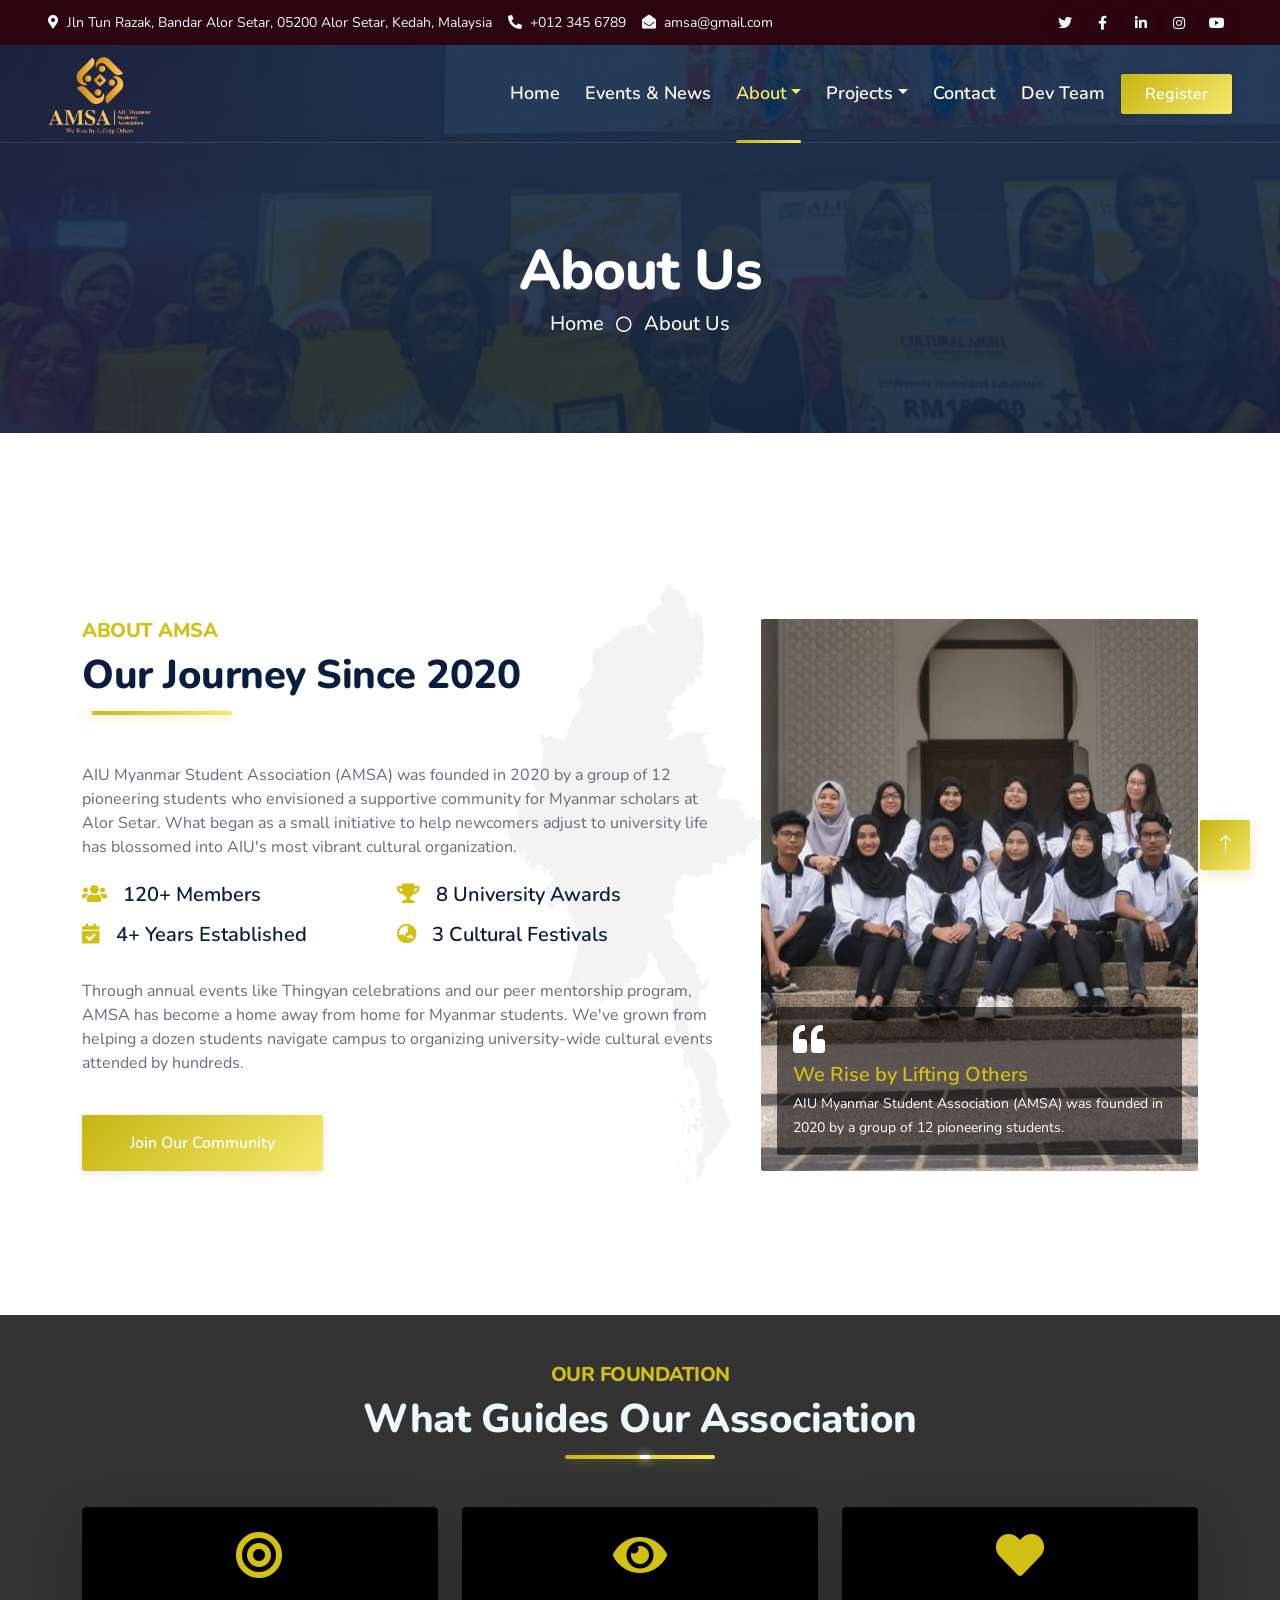
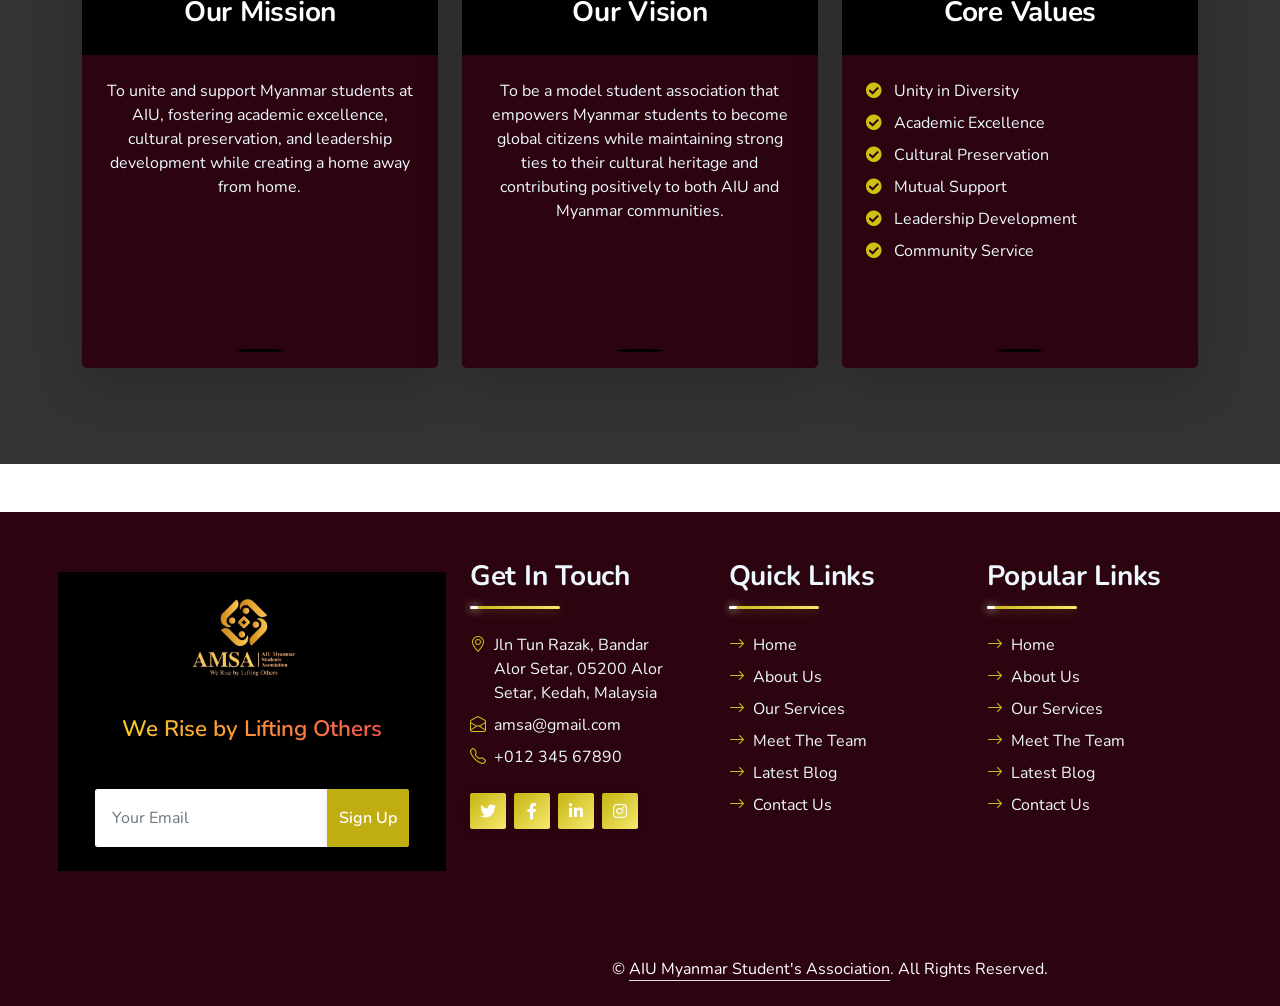
==== about.html @ 689fe89b "first init" ====
<!DOCTYPE html>
<html lang="en">

<head>
    <meta charset="utf-8">
    <title>AMSA - About Us</title>
    <meta content="width=device-width, initial-scale=1.0" name="viewport">
    <meta content="Free HTML Templates" name="keywords">
    <meta content="Free HTML Templates" name="description">

    <!-- Favicon -->
    <link href="img/logo.png" rel="icon">

    <!-- Google Web Fonts -->
    <link rel="preconnect" href="https://fonts.googleapis.com">
    <link rel="preconnect" href="https://fonts.gstatic.com" crossorigin>
    <link
        href="https://fonts.googleapis.com/css2?family=Nunito:wght@400;600;700;800&family=Rubik:wght@400;500;600;700&display=swap"
        rel="stylesheet">

    <!-- Icon Font Stylesheet -->
    <link href="https://cdnjs.cloudflare.com/ajax/libs/font-awesome/5.10.0/css/all.min.css" rel="stylesheet">
    <link href="https://cdn.jsdelivr.net/npm/bootstrap-icons@1.4.1/font/bootstrap-icons.css" rel="stylesheet">

    <!-- Libraries Stylesheet -->
    <link href="lib/owlcarousel/assets/owl.carousel.min.css" rel="stylesheet">
    <link href="lib/animate/animate.min.css" rel="stylesheet">

    <!-- Customized Bootstrap Stylesheet -->
    <link href="css/bootstrap.min.css" rel="stylesheet">

    <!-- Template Stylesheet -->
    <link href="css/style.css" rel="stylesheet">
</head>

<body>
    <!-- Spinner Start -->
    <div id="spinner"
        class="show bg-white position-fixed translate-middle w-100 vh-100 top-50 start-50 d-flex align-items-center justify-content-center">
        <div class="spinner"></div>
    </div>
    <!-- Spinner End -->


    <!-- Topbar Start -->
    <div class="container-fluid bg-dark px-5 d-none d-lg-block">
        <div class="row gx-0">
            <div class="col-lg-8 text-center text-lg-start mb-2 mb-lg-0">
                <div class="d-inline-flex align-items-center" style="height: 45px;">
                    <small class="me-3 text-light"><i class="fa fa-map-marker-alt me-2"></i>Jln Tun Razak, Bandar Alor Setar, 05200 Alor Setar, Kedah, Malaysia</small>
                    <small class="me-3 text-light"><i class="fa fa-phone-alt me-2"></i>+012 345 6789</small>
                    <small class="text-light"><i class="fa fa-envelope-open me-2"></i>amsa@gmail.com</small>
                </div>
            </div>
            <div class="col-lg-4 text-center text-lg-end">
                <div class="d-inline-flex align-items-center" style="height: 45px;">
                    <a class="btn btn-sm btn-outline-light btn-sm-square rounded-circle me-2" href=""><i
                            class="fab fa-twitter fw-normal"></i></a>
                    <a class="btn btn-sm btn-outline-light btn-sm-square rounded-circle me-2" href=""><i
                            class="fab fa-facebook-f fw-normal"></i></a>
                    <a class="btn btn-sm btn-outline-light btn-sm-square rounded-circle me-2" href=""><i
                            class="fab fa-linkedin-in fw-normal"></i></a>
                    <a class="btn btn-sm btn-outline-light btn-sm-square rounded-circle me-2" href=""><i
                            class="fab fa-instagram fw-normal"></i></a>
                    <a class="btn btn-sm btn-outline-light btn-sm-square rounded-circle" href=""><i
                            class="fab fa-youtube fw-normal"></i></a>
                </div>
            </div>
        </div>
    </div>
    <!-- Topbar End -->


    <!-- Navbar Start -->
    <div class="container-fluid position-relative p-0">
        <nav class="navbar navbar-expand-lg navbar-dark px-5 py-3 py-lg-0">
            <a href="index.html" class="navbar-brand p-0">
                <img src="img/logo.png" alt="AMSA" class="navbar-logo">
            </a>
            <button class="navbar-toggler" type="button" data-bs-toggle="collapse" data-bs-target="#navbarCollapse">
                <span class="fa fa-bars"></span>
            </button>
            <div class="collapse navbar-collapse" id="navbarCollapse">
                <div class="navbar-nav ms-auto py-0">
                    <a href="index.html" class="nav-item nav-link">Home</a>
                    <a href="events.php" class="nav-item nav-link">Events & News</a>
                    <div class="nav-item dropdown">
                        <a href="#" class="nav-link dropdown-toggle active" data-bs-toggle="dropdown">About</a>
                        <div class="dropdown-menu m-0">
                            <a href="about.html" class="dropdown-item action active">About Us</a>
                            <a href="achievements.html" class="dropdown-item">Achievements</a>
                            <a href="committee.html" class="dropdown-item">Top Management</a>
                        </div>
                    </div>
                    <div class="nav-item dropdown">
                        <a href="#" class="nav-link dropdown-toggle" data-bs-toggle="dropdown">Projects</a>
                        <div class="dropdown-menu m-0">
                            <a href="cme.html" class="dropdown-item">Community Engagements</a>
                            <a href="fundrasing.html" class="dropdown-item">Fundrasing</a>
                        </div>
                    </div>
                    <a href="contact.html" class="nav-item nav-link">Contact</a>
                    <a href="devteam.html" class="nav-item nav-link">Dev Team</a>
                </div>
                <a href="#" class="btn btn-primary py-2 px-4 ms-3">Register</a>
            </div>
        </nav>

        <div class="container-fluid bg-primary py-5 bg-header" style="margin-bottom: 90px;">
            <div class="row py-5">
                <div class="col-12 pt-lg-5 mt-lg-5 text-center">
                    <h1 class="display-4 text-white animated zoomIn">About Us</h1>
                    <a href="index.html" class="h5 text-white">Home</a>
                    <i class="far fa-circle text-white px-2"></i>
                    <a href="about.html" class="h5 text-white">About Us</a>
                </div>
            </div>
        </div>
    </div>
    <!-- Navbar End -->


    <!-- About Start -->
    <div class="container-fluid py-5 wow fadeInUp about-section" data-wow-delay="0.1s">
        <div class="container py-5">
            <div class="row g-5">
                <div class="col-lg-7 position-relative">
                    <div class="section-title position-relative pb-3 mb-5">
                        <h5 class="fw-bold text-primary text-uppercase">About AMSA</h5>
                        <h1 class="mb-0">Our Journey Since 2020</h1>
                    </div>
                    <p class="mb-4">
                        AIU Myanmar Student Association (AMSA) was founded in 2020 by a group of 12 pioneering students
                        who envisioned a supportive community for Myanmar scholars at Alor Setar. What began as a small
                        initiative to help newcomers adjust to university life has blossomed into AIU's most vibrant
                        cultural organization.
                    </p>

                    <div class="row g-0 mb-3">
                        <div class="col-sm-6 wow zoomIn" data-wow-delay="0.2s">
                            <h5 class="mb-3"><i class="fa fa-users text-primary me-3"></i>120+ Members</h5>
                            <h5 class="mb-3"><i class="fa fa-calendar-check text-primary me-3"></i>4+ Years Established
                            </h5>
                        </div>
                        <div class="col-sm-6 wow zoomIn" data-wow-delay="0.4s">
                            <h5 class="mb-3"><i class="fa fa-trophy text-primary me-3"></i>8 University Awards</h5>
                            <h5 class="mb-3"><i class="fa fa-globe-asia text-primary me-3"></i>3 Cultural Festivals</h5>
                        </div>
                    </div>

                    <p class="mb-4">
                        Through annual events like Thingyan celebrations and our peer mentorship program, AMSA has
                        become a home away from home for Myanmar students. We've grown from helping a dozen students
                        navigate campus to organizing university-wide cultural events attended by hundreds.
                    </p>

                    <a href="contact.html" class="btn btn-primary py-3 px-5 mt-3 wow zoomIn" data-wow-delay="0.9s">Join
                        Our Community</a>
                </div>

                <div class="col-lg-5" style="min-height: 500px;">
                    <div class="position-relative h-100">
                        <img class="position-absolute w-100 h-100 rounded wow zoomIn" data-wow-delay="0.9s"
                            src="img/aboutus.jpg" style="object-fit: cover;" alt="AMSA Members">
                        <div class="position-absolute bottom-0 end-0 rounded text-white p-3 m-3 wow fadeIn"
                            style="background-color: #00000094;" data-wow-delay="1.2s">
                            <i class="fa fa-quote-left fa-2x mb-2"></i>
                            <h5 class="mb-1 text-primary">We Rise by Lifting Others</h5>
                            <small>AIU Myanmar Student Association (AMSA) was founded in 2020 by a group of 12
                                pioneering students.</small>
                        </div>
                    </div>
                </div>
            </div>
        </div>
    </div>
    <!-- About End -->


   <!-- Mission, Vision & Values Start -->
<div class="container-fluid fullwidth-video-section py-5 wow fadeInUp position-relative" data-wow-delay="0.1s" style="overflow: hidden; margin:0; padding:0;">

    <!-- Background Video -->
    <video autoplay muted loop playsinline class="position-absolute w-100 h-100" style="object-fit: cover; z-index: -2;">
        <source src="img/flag.mp4" type="video/mp4">
        Your browser does not support the video tag.
    </video>

    <!-- Dark Overlay -->
    <div class="position-absolute w-100 h-100" style="background: rgba(0, 0, 0, 0.8); z-index: -1;"></div>

    <!-- Content -->
    <div class="container py-5 position-relative">
        <div class="section-title text-center position-relative pb-3 mb-5 mx-auto" style="max-width: 600px;">
            <h5 class="fw-bold text-primary text-uppercase">Our Foundation</h5>
            <h1 class="mb-0 text-light">What Guides Our Association</h1>
        </div>
        
        <div class="row g-4">
            <!-- Mission Card -->
            <div class="col-lg-4 col-md-6 wow animate__animated animate__fadeInUp" data-wow-delay="0.3s">
                <div class="card animate-float h-100 border-0 shadow-lg rounded-3 overflow-hidden bg-dark text-center">
                    <div class="card-header bg-primary py-4">
                        <i class="fas fa-bullseye fa-3x text-primary"></i>
                        <h3 class="text-white mt-3 mb-0">Our Mission</h3>
                    </div>
                    <div class="card-body p-4">
                        <p class="text-light">To unite and support Myanmar students at AIU, fostering academic excellence, cultural preservation, and leadership development while creating a home away from home.</p>
                    </div>
                    <div class="card-footer bg-transparent border-0 py-3">
                        <div class="d-flex justify-content-center">
                            <div class="bg-primary rounded-circle" style="width: 50px; height: 3px;"></div>
                        </div>
                    </div>
                </div>
            </div>

            <!-- Vision Card -->
            <div class="col-lg-4 col-md-6 wow animate__animated animate__fadeInUp" data-wow-delay="0.6s">
                <div class="card animate-float h-100 border-0 shadow-lg rounded-3 overflow-hidden bg-dark text-center">
                    <div class="card-header bg-primary py-4">
                        <i class="fas fa-eye fa-3x text-primary"></i>
                        <h3 class="text-white mt-3 mb-0">Our Vision</h3>
                    </div>
                    <div class="card-body p-4">
                        <p class="text-light">To be a model student association that empowers Myanmar students to become global citizens while maintaining strong ties to their cultural heritage and contributing positively to both AIU and Myanmar communities.</p>
                    </div>
                    <div class="card-footer bg-transparent border-0 py-3">
                        <div class="d-flex justify-content-center">
                            <div class="bg-primary rounded-circle" style="width: 50px; height: 3px;"></div>
                        </div>
                    </div>
                </div>
            </div>

            <!-- Core Values Card -->
            <div class="col-lg-4 col-md-6 wow animate__animated animate__fadeInUp" data-wow-delay="0.9s">
                <div class="card animate-float h-100 border-0 shadow-lg rounded-3 overflow-hidden bg-dark text-center">
                    <div class="card-header bg-primary py-4">
                        <i class="fas fa-heart fa-3x text-primary"></i>
                        <h3 class="text-white mt-3 mb-0">Core Values</h3>
                    </div>
                    <div class="card-body p-4">
                        <ul class="list-unstyled text-light text-start">
                            <li class="mb-2"><i class="fas fa-check-circle text-primary me-2"></i> Unity in Diversity</li>
                            <li class="mb-2"><i class="fas fa-check-circle text-primary me-2"></i> Academic Excellence</li>
                            <li class="mb-2"><i class="fas fa-check-circle text-primary me-2"></i> Cultural Preservation</li>
                            <li class="mb-2"><i class="fas fa-check-circle text-primary me-2"></i> Mutual Support</li>
                            <li class="mb-2"><i class="fas fa-check-circle text-primary me-2"></i> Leadership Development</li>
                            <li><i class="fas fa-check-circle text-primary me-2"></i> Community Service</li>
                        </ul>
                    </div>
                    <div class="card-footer bg-transparent border-0 py-3">
                        <div class="d-flex justify-content-center">
                            <div class="bg-primary rounded-circle" style="width: 50px; height: 3px;"></div>
                        </div>
                    </div>
                </div>
            </div>

        </div>
    </div>
</div>
<!-- Mission, Vision & Values End -->



    <!-- Footer Start -->
    <div class="container-fluid bg-dark text-light mt-5 wow fadeInUp" data-wow-delay="0.1s">
        <div class="container">
            <div class="row gx-5">
                <div class="col-lg-4 col-md-6 footer-about">
                    <div
                        class="d-flex flex-column align-items-center justify-content-center text-center h-100 bg-primary p-4">
                        <a href="index.html" class="navbar-brand p-0">
                            <img src="img/logo.png" alt="AMSA" class="navbar-logo">
                        </a>
                        <p class="mt-3 mb-4">We Rise by Lifting Others</p>
                        <form action="">
                            <div class="input-group">
                                <input type="text" class="form-control border-white p-3" placeholder="Your Email">
                                <button class="btn btn-dark">Sign Up</button>
                            </div>
                        </form>
                    </div>
                </div>
                <div class="col-lg-8 col-md-6">
                    <div class="row gx-5">
                        <div class="col-lg-4 col-md-12 pt-5 mb-5">
                            <div class="section-title section-title-sm position-relative pb-3 mb-4">
                                <h3 class="text-light mb-0">Get In Touch</h3>
                            </div>
                            <div class="d-flex mb-2">
                                <i class="bi bi-geo-alt text-primary me-2"></i>
                                <p class="mb-0">Jln Tun Razak, Bandar Alor Setar, 05200 Alor Setar, Kedah, Malaysia</p>
                            </div>
                            <div class="d-flex mb-2">
                                <i class="bi bi-envelope-open text-primary me-2"></i>
                                <p class="mb-0">amsa@gmail.com</p>
                            </div>
                            <div class="d-flex mb-2">
                                <i class="bi bi-telephone text-primary me-2"></i>
                                <p class="mb-0">+012 345 67890</p>
                            </div>
                            <div class="d-flex mt-4">
                                <a class="btn btn-primary btn-square me-2" href="#"><i
                                        class="fab fa-twitter fw-normal"></i></a>
                                <a class="btn btn-primary btn-square me-2" href="#"><i
                                        class="fab fa-facebook-f fw-normal"></i></a>
                                <a class="btn btn-primary btn-square me-2" href="#"><i
                                        class="fab fa-linkedin-in fw-normal"></i></a>
                                <a class="btn btn-primary btn-square" href="#"><i
                                        class="fab fa-instagram fw-normal"></i></a>
                            </div>
                        </div>
                        <div class="col-lg-4 col-md-12 pt-0 pt-lg-5 mb-5">
                            <div class="section-title section-title-sm position-relative pb-3 mb-4">
                                <h3 class="text-light mb-0">Quick Links</h3>
                            </div>
                            <div class="link-animated d-flex flex-column justify-content-start">
                                <a class="text-light mb-2" href="#"><i
                                        class="bi bi-arrow-right text-primary me-2"></i>Home</a>
                                <a class="text-light mb-2" href="#"><i
                                        class="bi bi-arrow-right text-primary me-2"></i>About Us</a>
                                <a class="text-light mb-2" href="#"><i
                                        class="bi bi-arrow-right text-primary me-2"></i>Our Services</a>
                                <a class="text-light mb-2" href="#"><i
                                        class="bi bi-arrow-right text-primary me-2"></i>Meet The Team</a>
                                <a class="text-light mb-2" href="#"><i
                                        class="bi bi-arrow-right text-primary me-2"></i>Latest Blog</a>
                                <a class="text-light" href="#"><i
                                        class="bi bi-arrow-right text-primary me-2"></i>Contact Us</a>
                            </div>
                        </div>
                        <div class="col-lg-4 col-md-12 pt-0 pt-lg-5 mb-5">
                            <div class="section-title section-title-sm position-relative pb-3 mb-4">
                                <h3 class="text-light mb-0">Popular Links</h3>
                            </div>
                            <div class="link-animated d-flex flex-column justify-content-start">
                                <a class="text-light mb-2" href="#"><i
                                        class="bi bi-arrow-right text-primary me-2"></i>Home</a>
                                <a class="text-light mb-2" href="#"><i
                                        class="bi bi-arrow-right text-primary me-2"></i>About Us</a>
                                <a class="text-light mb-2" href="#"><i
                                        class="bi bi-arrow-right text-primary me-2"></i>Our Services</a>
                                <a class="text-light mb-2" href="#"><i
                                        class="bi bi-arrow-right text-primary me-2"></i>Meet The Team</a>
                                <a class="text-light mb-2" href="#"><i
                                        class="bi bi-arrow-right text-primary me-2"></i>Latest Blog</a>
                                <a class="text-light" href="#"><i
                                        class="bi bi-arrow-right text-primary me-2"></i>Contact Us</a>
                            </div>
                        </div>
                    </div>
                </div>
            </div>
        </div>
    </div>
    <div class="container-fluid text-white" style="background: #2c0410;">
        <div class="container text-center">
            <div class="row justify-content-end">
                <div class="col-lg-8 col-md-6">
                    <div class="d-flex align-items-center justify-content-center" style="height: 75px;">
                        <p class="mb-0">&copy; <a class="text-white border-bottom" href="#">AIU Myanmar Student's
                                Association</a>. All Rights Reserved.</a></p>

                    </div>
                </div>
            </div>
        </div>
    </div>
    <!-- Footer End -->


    <!-- Back to Top -->
    <a href="#" class="btn btn-lg btn-primary btn-lg-square rounded back-to-top"><i class="bi bi-arrow-up"></i></a>


    <!-- JavaScript Libraries -->
    <script src="https://code.jquery.com/jquery-3.4.1.min.js"></script>
    <script src="https://cdn.jsdelivr.net/npm/bootstrap@5.0.0/dist/js/bootstrap.bundle.min.js"></script>
    <script src="lib/wow/wow.min.js"></script>
    <script src="lib/easing/easing.min.js"></script>
    <script src="lib/waypoints/waypoints.min.js"></script>
    <script src="lib/counterup/counterup.min.js"></script>
    <script src="lib/owlcarousel/owl.carousel.min.js"></script>

    <!-- Template Javascript -->
    <script src="js/main.js"></script>
</body>

</html>
---- css/style.css ----
/********** Template CSS **********/
:root {
    --primary: #c6b511;
    --primary-light: #f5e96e;
    --primary-dark: #9e8f0d;
    --secondary: #34AD54;
    --secondary-light: #6ad888;
    --secondary-dark: #1e7a38;
    --light: #EEF9FF;
    --dark: #091E3E;
    --dark-transparent: rgba(62, 9, 9, 0.9);
    --transition-speed: 0.4s;
    --transition-easing: cubic-bezier(0.25, 0.46, 0.45, 0.94);
    --shadow-sm: 0 2px 8px rgba(0, 0, 0, 0.1);
    --shadow-md: 0 4px 16px rgba(0, 0, 0, 0.15);
    --shadow-lg: 0 8px 30px rgba(0, 0, 0, 0.2);
    --gradient-primary: linear-gradient(135deg, var(--primary), var(--primary-light));
    --gradient-secondary: linear-gradient(135deg, var(--secondary), var(--secondary-light));
}

/*** Base Styles ***/
body {
    font-family: 'Nunito', sans-serif;
    scroll-behavior: smooth;
    overflow-x: hidden;
}

::selection {
    background-color: var(--primary);
    color: white;
}

/*** Spinner ***/
.spinner {
    width: 60px;
    height: 60px;
    background: var(--gradient-primary);
    margin: 100px auto;
    border-radius: 8px;
    animation: sk-rotateplane 1.2s infinite ease-in-out, pulse 2s infinite ease-in-out;
    box-shadow: var(--shadow-md);
    position: relative;
    overflow: hidden;
}

.spinner::before {
    content: '';
    position: absolute;
    top: -50%;
    left: -50%;
    width: 200%;
    height: 200%;
    background: linear-gradient(
        to bottom right,
        rgba(255, 255, 255, 0.3),
        rgba(255, 255, 255, 0)
    );
    transform: rotate(45deg);
}

@keyframes sk-rotateplane {
    0% { transform: perspective(140px) rotateX(0deg) rotateY(0deg); }
    50% { transform: perspective(140px) rotateX(-180.1deg) rotateY(0deg); }
    100% { transform: perspective(140px) rotateX(-180deg) rotateY(-179.9deg); }
}

@keyframes pulse {
    0%, 100% { transform: scale(1); }
    50% { transform: scale(1.05); }
}

#spinner {
    position: fixed;
    top: 0;
    left: 0;
    width: 100%;
    height: 100%;
    background-color: rgba(9, 30, 62, 0.95);
    display: flex;
    align-items: center;
    justify-content: center;
    opacity: 0;
    visibility: hidden;
    transition: opacity var(--transition-speed) ease-out, visibility 0s linear var(--transition-speed);
    z-index: 99999;
    backdrop-filter: blur(5px);
}

#spinner.show {
    transition: opacity var(--transition-speed) ease-out, visibility 0s linear 0s;
    visibility: visible;
    opacity: 1;
}

/*** Typography ***/
h1, h2, .fw-bold {
    font-weight: 800 !important;
    letter-spacing: -0.5px;
    line-height: 1.2;
}

h3, h4, .fw-semi-bold {
    font-weight: 700 !important;
    letter-spacing: -0.25px;
}

h5, h6, .fw-medium {
    font-weight: 600 !important;
}

.display-1, .display-2, .display-3, .display-4 {
    letter-spacing: -1px;
}

.text-gradient {
    background: var(--gradient-primary);
    -webkit-background-clip: text;
    background-clip: text;
    -webkit-text-fill-color: transparent;
}

/*** Buttons ***/
.btn {
    font-family: 'Nunito', sans-serif;
    font-weight: 600;
    transition: all var(--transition-speed) var(--transition-easing);
    position: relative;
    overflow: hidden;
    border: none;
    box-shadow: var(--shadow-sm);
    transform: translateY(0);
}

.btn:hover {
    transform: translateY(-3px);
    box-shadow: var(--shadow-md);
}

.btn:active {
    transform: translateY(1px);
    box-shadow: var(--shadow-sm);
}

.btn-primary {
    background: var(--gradient-primary);
    color: #FFFFFF;
}

.btn-primary:hover {
    background: var(--gradient-primary);
    background-size: 200% auto;
    animation: gradientShift 3s ease infinite;
}

.btn-secondary {
    background: var(--gradient-secondary);
    color: #FFFFFF;
}

.btn-secondary:hover {
    background: var(--gradient-secondary);
    background-size: 200% auto;
    animation: gradientShift 3s ease infinite;
}

@keyframes gradientShift {
    0% { background-position: 0% 50%; }
    50% { background-position: 100% 50%; }
    100% { background-position: 0% 50%; }
}

.btn-square {
    width: 36px;
    height: 36px;
}

.btn-sm-square {
    width: 30px;
    height: 30px;
}

.btn-lg-square {
    width: 48px;
    height: 48px;
}

.btn-square,
.btn-sm-square,
.btn-lg-square {
    padding: 0;
    display: inline-flex;
    align-items: center;
    justify-content: center;
}

.btn-effect::after {
    content: '';
    position: absolute;
    width: 100%;
    height: 100%;
    top: 0;
    left: 0;
    background: radial-gradient(circle, rgba(255,255,255,0.3) 0%, rgba(255,255,255,0) 70%);
    transform: scale(0);
    transition: transform var(--transition-speed) var(--transition-easing);
}

.btn-effect:hover::after {
    transform: scale(2);
}

/*** Navbar ***/
.navbar {
    transition: all 0.5s ease;
}

.navbar-dark .navbar-nav .nav-link {
    font-family: 'Nunito', sans-serif;
    position: relative;
    margin-left: 25px;
    padding: 35px 0;
    color: #FFFFFF;
    font-size: 18px;
    font-weight: 600;
    outline: none;
    transition: all var(--transition-speed) var(--transition-easing);
}

.sticky-top.navbar-dark .navbar-nav .nav-link {
    padding: 20px 0;
    color: #FFFFFF;
}

.navbar-dark .navbar-nav .nav-link:hover,
.navbar-dark .navbar-nav .nav-link.active {
    color: var(--primary-light);
}

.navbar-dark .navbar-brand h1 {
    color: #FFFFFF;
    transition: all var(--transition-speed) var(--transition-easing);
}

.navbar-dark .navbar-toggler {
    color: var(--primary) !important;
    border-color: var(--primary) !important;
    transition: all var(--transition-speed) var(--transition-easing);
}

.navbar-dark .navbar-toggler:hover {
    transform: rotate(90deg);
}

/* Logo styles */
.navbar-brand {
    display: flex;
    align-items: center;
    transition: all var(--transition-speed) var(--transition-easing);
}

.navbar-brand img,
.navbar-brand .navbar-logo {
    height: 80px;
    max-height: 80px;
    width: auto;
    display: block;
    transition: all var(--transition-speed) var(--transition-easing);
}

@media (max-width: 991.98px) {
    .navbar-brand img,
    .navbar-brand .navbar-logo {
        height: 70px;
        max-height: 70px;
    }
}

/* Sticky navbar styles */
.sticky-top.navbar-dark {
    background: var(--dark-transparent) !important;
    backdrop-filter: blur(10px);
    box-shadow: 0 2px 20px rgba(0, 0, 0, 0.1);
}

.sticky-top.navbar-dark .navbar-brand img,
.sticky-top.navbar-dark .navbar-brand .navbar-logo {
    height: 70px;
    max-height: 70px;
    margin-top: 5px;
    margin-bottom: 5px;
}

@media (max-width: 991.98px) {
    .sticky-top.navbar-dark {
        position: relative;
        background: #FFFFFF !important;
    }

    .navbar-dark .navbar-nav .nav-link,
    .navbar-dark .navbar-nav .nav-link.show,
    .sticky-top.navbar-dark .navbar-nav .nav-link {
        padding: 10px 0;
        color: var(--dark);
    }

    .navbar-dark .navbar-brand h1 {
        color: var(--primary);
    }
}

@media (min-width: 992px) {
    .navbar-dark {
        position: absolute;
        width: 100%;
        top: 0;
        left: 0;
        border-bottom: 1px solid rgba(256, 256, 256, .1);
        z-index: 999;
    }
    
    .sticky-top.navbar-dark {
        position: fixed;
        background: var(--dark-transparent);
        backdrop-filter: blur(10px);
    }

    .navbar-dark .navbar-nav .nav-link::before {
        position: absolute;
        content: "";
        width: 0;
        height: 3px;
        bottom: -1px;
        left: 50%;
        background: var(--gradient-primary);
        transition: all var(--transition-speed) var(--transition-easing);
        border-radius: 3px;
    }

    .navbar-dark .navbar-nav .nav-link:hover::before,
    .navbar-dark .navbar-nav .nav-link.active::before {
        width: 100%;
        left: 0;
    }

    .navbar-dark .navbar-nav .nav-link.nav-contact::before {
        display: none;
    }

    .sticky-top.navbar-dark .navbar-brand h1 {
        color: var(--primary);
    }
}

/*** Carousel ***/
.carousel {
    overflow: hidden;
    border-radius: 8px;
    box-shadow: var(--shadow-lg);
}

.carousel-caption {
    top: 0;
    left: 0;
    right: 0;
    bottom: 0;
    background: linear-gradient(to bottom, rgba(9, 30, 62, 0.8), rgba(9, 30, 62, 0.6));
    z-index: 1;
    display: flex;
    flex-direction: column;
    justify-content: center;
    align-items: center;
    padding: 2rem;
}

.carousel-caption h5 {
    font-size: 1.25rem;
    text-shadow: 0 2px 4px rgba(0, 0, 0, 0.3);
    animation: fadeInUp 0.8s ease-out;
}

.carousel-caption h1 {
    font-size: 3.5rem;
    text-shadow: 0 3px 6px rgba(0, 0, 0, 0.3);
    animation: fadeInUp 1s ease-out;
    margin-bottom: 1.5rem;
}

.carousel-caption p {
    animation: fadeInUp 1.2s ease-out;
}

@media (max-width: 768px) {
    .carousel-caption h5 {
        font-size: 1rem;
    }

    .carousel-caption h1 {
        font-size: 2rem;
    }
}

.carousel-control-prev,
.carousel-control-next {
    width: 10%;
    opacity: 0.8;
    transition: opacity 0.3s ease;
}

.carousel-control-prev:hover,
.carousel-control-next:hover {
    opacity: 1;
}

.carousel-control-prev-icon,
.carousel-control-next-icon {
    width: 2.5rem;
    height: 2.5rem;
    background-size: 100%, 100%;
    background-color: rgba(255, 255, 255, 0.2);
    border-radius: 50%;
    backdrop-filter: blur(2px);
    transition: all 0.3s ease;
}

.carousel-control-prev-icon:hover,
.carousel-control-next-icon:hover {
    background-color: rgba(255, 255, 255, 0.3);
    transform: scale(1.1);
}

/*** Section Title ***/
.section-title {
    position: relative;
    margin-bottom: 3rem;
    padding-bottom: 1rem;
}

.section-title::before {
    position: absolute;
    content: "";
    width: 150px;
    height: 4px;
    left: 0;
    bottom: 0;
    background: var(--gradient-primary);
    border-radius: 4px;
    box-shadow: 0 2px 8px rgba(198, 181, 17, 0.3);
}

.section-title.text-center::before {
    left: 50%;
    margin-left: -75px;
}

.section-title.section-title-sm::before {
    width: 90px;
    height: 3px;
}

.section-title::after {
    position: absolute;
    content: "";
    width: 10px;
    height: 4px;
    bottom: 0;
    background: white;
    border-radius: 4px;
    animation: section-title-run 5s infinite linear;
    box-shadow: 0 0 10px white;
}

.section-title.section-title-sm::after {
    width: 8px;
    height: 3px;
}

.section-title.text-center::after {
    animation: section-title-run-center 5s infinite linear;
}

.section-title.section-title-sm::after {
    animation: section-title-run-sm 5s infinite linear;
}

@keyframes section-title-run {
    0% { left: 0; opacity: 1; } 
    50% { left: 145px; opacity: 1; } 
    100% { left: 0; opacity: 1; }
}

@keyframes section-title-run-center {
    0% { left: 50%; margin-left: -75px; opacity: 1; } 
    50% { left: 50%; margin-left: 45px; opacity: 1; } 
    100% { left: 50%; margin-left: -75px; opacity: 1; }
}

@keyframes section-title-run-sm {
    0% { left: 0; opacity: 1; } 
    50% { left: 85px; opacity: 1; } 
    100% { left: 0; opacity: 1; }
}

/*** Service ***/
.service-item {
    position: relative;
    height: 320px;
    padding: 0 30px;
    transition: all var(--transition-speed) var(--transition-easing);
    background: white;
    border-radius: 8px;
    overflow: hidden;
    box-shadow: var(--shadow-sm);
    z-index: 1;
}

.service-item::before {
    content: '';
    position: absolute;
    top: 0;
    left: 0;
    width: 100%;
    height: 100%;
    background: linear-gradient(135deg, rgba(255,255,255,0.9) 0%, rgba(238,249,255,0.8) 100%);
    z-index: -1;
}

.service-item:hover {
    transform: translateY(-10px);
    box-shadow: var(--shadow-lg);
}

.service-item .service-icon {
    margin-bottom: 30px;
    width: 70px;
    height: 70px;
    display: flex;
    align-items: center;
    justify-content: center;
    background: var(--gradient-primary);
    border-radius: 12px;
    transform: rotate(-45deg);
    box-shadow: 0 4px 15px rgba(198, 181, 17, 0.3);
    transition: all var(--transition-speed) var(--transition-easing);
}

.service-item:hover .service-icon {
    transform: rotate(0deg);
    border-radius: 50%;
}

.service-item .service-icon i {
    transform: rotate(45deg);
    color: white;
    font-size: 1.5rem;
    transition: all var(--transition-speed) var(--transition-easing);
}

.service-item:hover .service-icon i {
    transform: rotate(0deg);
}

.service-item a.btn {
    position: absolute;
    width: 60px;
    bottom: -48px;
    left: 50%;
    margin-left: -30px;
    opacity: 0;
    transition: all calc(var(--transition-speed) * 1.5) var(--transition-easing);
}

.service-item:hover a.btn {
    bottom: -24px;
    opacity: 1;
}

/*** Testimonial ***/
.testimonial-carousel {
    position: relative;
}

.testimonial-carousel .owl-dots {
    margin-top: 25px;
    display: flex;
    align-items: center;
    justify-content: center;
}

.testimonial-carousel .owl-dot {
    position: relative;
    display: inline-block;
    margin: 0 7px;
    width: 15px;
    height: 15px;
    background: #DDDDDD;
    border-radius: 50%;
    transition: all var(--transition-speed) var(--transition-easing);
}

.testimonial-carousel .owl-dot.active {
    width: 30px;
    background: var(--gradient-primary);
    border-radius: 15px;
}

.testimonial-carousel .owl-item.center {
    position: relative;
    z-index: 1;
}

.testimonial-carousel .owl-item .testimonial-item {
    transition: all var(--transition-speed) var(--transition-easing);
    border-radius: 8px;
    overflow: hidden;
    box-shadow: var(--shadow-sm);
}

.testimonial-carousel .owl-item.center .testimonial-item {
    background: #FFFFFF !important;
    box-shadow: var(--shadow-lg);
    transform: scale(1.05);
}

.testimonial-item {
    padding: 30px;
    background: #f8f9fa;
    position: relative;
}

.testimonial-item::before {
    content: '"';
    position: absolute;
    top: 20px;
    left: 20px;
    font-size: 5rem;
    color: rgba(198, 181, 17, 0.1);
    font-family: Georgia, serif;
    line-height: 1;
}

.testimonial-item .testimonial-img {
    width: 80px;
    height: 80px;
    border-radius: 50%;
    overflow: hidden;
    border: 4px solid white;
    box-shadow: 0 4px 8px rgba(0, 0, 0, 0.1);
}

.testimonial-item .testimonial-text {
    position: relative;
    z-index: 1;
}

/*** Team ***/
.team-item {
    transition: all var(--transition-speed) var(--transition-easing);
    border-radius: 8px;
    overflow: hidden;
    box-shadow: var(--shadow-sm);
    position: relative;
}

.team-item:hover {
    transform: translateY(-10px);
    box-shadow: var(--shadow-lg);
}

.team-img {
    overflow: hidden;
}

.team-item .team-img img {
    transition: all calc(var(--transition-speed) * 2) var(--transition-easing);
    width: 100%;
}

.team-item:hover .team-img img {
    transform: scale(1.1);
}

.team-social {
    position: absolute;
    width: 100%;
    height: 100%;
    top: 0;
    left: 0;
    display: flex;
    align-items: center;
    justify-content: center;
    background: rgba(9, 30, 62, 0);
    transition: all var(--transition-speed) var(--transition-easing);
}

.team-social a.btn {
    position: relative;
    margin: 0 8px;
    margin-top: 100px;
    opacity: 0;
    transform: translateY(20px);
    transition: all var(--transition-speed) var(--transition-easing);
}

.team-item:hover .team-social {
    background: rgba(9, 30, 62, 0.7);
}

.team-item:hover .team-social a.btn {
    margin-top: 0;
    opacity: 1;
    transform: translateY(0);
}

.team-item:hover .team-social a.btn:nth-child(1) { transition-delay: 0.1s; }
.team-item:hover .team-social a.btn:nth-child(2) { transition-delay: 0.2s; }
.team-item:hover .team-social a.btn:nth-child(3) { transition-delay: 0.3s; }
.team-item:hover .team-social a.btn:nth-child(4) { transition-delay: 0.4s; }

.team-text {
    padding: 20px;
    text-align: center;
    background: white;
}

.team-text h4 {
    margin-bottom: 5px;
}

.team-text p {
    color: var(--secondary);
    font-weight: 500;
}

/*** Blog ***/
.blog-item {
    transition: all var(--transition-speed) var(--transition-easing);
    border-radius: 8px;
    overflow: hidden;
    box-shadow: var(--shadow-sm);
}

.blog-item:hover {
    transform: translateY(-10px);
    box-shadow: var(--shadow-lg);
}

.blog-img {
    overflow: hidden;
}

.blog-item .blog-img img {
    transition: all calc(var(--transition-speed) * 2) var(--transition-easing);
    width: 100%;
}

.blog-item:hover .blog-img img {
    transform: scale(1.1);
}

.blog-content {
    padding: 20px;
    background: white;
}

.blog-meta {
    display: flex;
    margin-bottom: 10px;
    font-size: 0.9rem;
    color: #6c757d;
}

.blog-meta span {
    margin-right: 15px;
}

.blog-meta i {
    margin-right: 5px;
    color: var(--primary);
}

.blog-title {
    margin-bottom: 10px;
    transition: color 0.3s ease;
}

.blog-item:hover .blog-title {
    color: var(--primary);
}

/*** Miscellaneous ***/
.facts {
    position: relative;
    z-index: 1;
}

@media (min-width: 992px) {
    .facts {
        margin-top: -100px;
    }
}

.fact-item {
    padding: 30px;
    background: white;
    border-radius: 8px;
    box-shadow: var(--shadow-md);
    text-align: center;
    transition: all var(--transition-speed) var(--transition-easing);
}

.fact-item:hover {
    transform: translateY(-10px);
    box-shadow: var(--shadow-lg);
}

.fact-icon {
    width: 60px;
    height: 60px;
    margin: 0 auto 20px;
    display: flex;
    align-items: center;
    justify-content: center;
    background: var(--gradient-primary);
    color: white;
    border-radius: 50%;
    font-size: 1.5rem;
}

.fact-count {
    font-size: 2.5rem;
    font-weight: 700;
    color: var(--dark);
    margin-bottom: 10px;
}

.fact-text {
    color: #6c757d;
    font-weight: 500;
}

.back-to-top {
    position: fixed;
    display: none;
    right: 30px;
    bottom: 30px;
    width: 50px;
    height: 50px;
    border-radius: 50%;
    background: var(--gradient-primary);
    color: white;
    text-align: center;
    line-height: 50px;
    font-size: 1.2rem;
    z-index: 99;
    box-shadow: 0 4px 15px rgba(198, 181, 17, 0.3);
    transition: all 0.3s ease;
}

.back-to-top:hover {
    transform: translateY(-5px);
    box-shadow: 0 6px 20px rgba(198, 181, 17, 0.4);
    color: white;
}

.bg-header {
    background: linear-gradient(rgba(9, 30, 62, 0.85), rgba(9, 30, 62, 0.85)), url(../img/Culture_Night.jpeg) center center no-repeat;
    background-size: cover;
    background-attachment: fixed;
}

.bg-team {
    background: linear-gradient(rgba(9, 30, 62, 0.85), rgba(9, 30, 62, 0.85)), url(../img/gp.jpg) center center no-repeat;
    background-size: cover;
    background-attachment: fixed;
}

.link-animated a {
    position: relative;
    display: inline-block;
    transition: all var(--transition-speed) var(--transition-easing);
    color: var(--dark);
    text-decoration: none;
}

.link-animated a::after {
    content: '';
    position: absolute;
    width: 0;
    height: 2px;
    bottom: 0;
    left: 0;
    background: var(--gradient-primary);
    transition: all var(--transition-speed) var(--transition-easing);
}

.link-animated a:hover {
    color: var(--primary);
    padding-left: 10px;
}

.link-animated a:hover::after {
    width: 100%;
}

/* Footer About Section */
.footer-about {
    position: relative;
    padding: 60px 0;
}

.footer-about::before {
    content: '';
    position: absolute;
    top: 0;
    left: 0;
    width: 100%;
    height: 100%;
    background: url(../img/pattern.png) center/cover no-repeat;
    opacity: 0.05;
    z-index: -1;
}

.footer-about p {
    font-size: 1.4rem;
    font-weight: 600;
    background: linear-gradient(90deg, #f9d423, #ff4e50);
    -webkit-background-clip: text;
    -webkit-text-fill-color: transparent;
    text-align: center;
    opacity: 0;
    animation: fadeInUp 1.2s ease-out forwards;
    animation-delay: 0.5s;
    cursor: default;
    position: relative;
    padding: 20px;
    border-radius: 8px;
    transition: all 0.5s ease;
}

.footer-about p::before {
    content: '';
    position: absolute;
    top: 0;
    left: 0;
    width: 100%;
    height: 100%;
    border: 2px solid transparent;
    border-radius: 8px;
    background: linear-gradient(90deg, rgba(249, 212, 35, 0.1), rgba(255, 78, 80, 0.1));
    opacity: 0;
    transition: all 0.5s ease;
}

.footer-about p:hover {
    text-shadow: 0 0 8px rgba(249, 212, 35, 0.8), 0 0 15px rgba(255, 78, 80, 0.6);
    transform: translateY(-5px);
}

.footer-about p:hover::before {
    opacity: 1;
    border-color: rgba(249, 212, 35, 0.3);
}

/* Form Controls */
.form-control:focus {
    border-color: var(--primary) !important;
    box-shadow: 0 0 0 0.25rem rgba(198, 181, 17, 0.25) !important;
}

.wow.slideInUp .form-control:focus {
    border-color: var(--primary-light) !important;
    box-shadow: 0 0 0 0.25rem rgba(226, 217, 88, 0.25) !important;
}

/* About Section with Myanmar Map Background */
.about-section {
    position: relative;
    background-image: url('../img/myanmar-map.png');
    background-repeat: no-repeat;
    background-position: center;
    background-size: 300px auto;
    padding: 100px 0;
}

.about-section::before {
    content: "";
    position: absolute;
    top: 0;
    left: 0;
    width: 100%;
    height: 100%;
    background: rgba(255, 255, 255, 0.9);
    z-index: 1;
}

.about-section .container {
    position: relative;
    z-index: 2;
}

/* Card Styles */
.card {
    transition: all var(--transition-speed) var(--transition-easing);
    border: none;
    border-radius: 12px;
    overflow: hidden;
    box-shadow: var(--shadow-sm);
    margin-bottom: 30px;
}

.card:hover {
    transform: translateY(-10px) scale(1.02);
    box-shadow: var(--shadow-lg);
}

.card-img-top {
    transition: all calc(var(--transition-speed) * 2) var(--transition-easing);
}

.card:hover .card-img-top {
    transform: scale(1.05);
}

.card-body {
    padding: 25px;
}

.card-title {
    margin-bottom: 15px;
    color: var(--dark);
    transition: color 0.3s ease;
}

.card:hover .card-title {
    color: var(--primary);
}

.card-text {
    color: #6c757d;
}

/* Floating Animation */
@keyframes floatCard {
    0%, 100% { transform: translateY(0); }
    50% { transform: translateY(-10px); }
}

.card.animate-float {
    animation: floatCard 4s ease-in-out infinite;
}

/* Additional Animations */
@keyframes fadeInUp {
    from {
        opacity: 0;
        transform: translateY(20px);
    }
    to {
        opacity: 1;
        transform: translateY(0);
    }
}

/* Responsive Adjustments */
@media (max-width: 767.98px) {
    .section-title::before {
        width: 100px;
        height: 3px;
    }
    
    .section-title.text-center::before {
        margin-left: -50px;
    }
    
    .service-item {
        height: auto;
        padding-bottom: 60px;
    }
    
    .fact-item {
        margin-bottom: 30px;
    }
}

/* Glass Morphism Effect */
.glass-card {
    background: rgba(255, 255, 255, 0.85);
    backdrop-filter: blur(10px);
    -webkit-backdrop-filter: blur(10px);
    border-radius: 10px;
    border: 1px solid rgba(255, 255, 255, 0.18);
    box-shadow: 0 8px 32px 0 rgba(31, 38, 135, 0.15);
}

/* Hover Effects */
.hover-shine {
    position: relative;
    overflow: hidden;
}

.hover-shine::before {
    position: absolute;
    content: '';
    top: 0;
    left: -100%;
    width: 100%;
    height: 100%;
    background: linear-gradient(
        90deg,
        rgba(255, 255, 255, 0) 0%,
        rgba(255, 255, 255, 0.3) 50%,
        rgba(255, 255, 255, 0) 100%
    );
    transition: none;
}

.hover-shine:hover::before {
    left: 100%;
    transition: all 0.8s ease;
}

/* Pulse Animation */
@keyframes pulse {
    0% { transform: scale(1); }
    50% { transform: scale(1.05); }
    100% { transform: scale(1); }
}

.pulse {
    animation: pulse 2s infinite;
}

/* Border Animation */
.border-animate {
    position: relative;
}

.border-animate::before {
    content: '';
    position: absolute;
    top: 0;
    left: 0;
    right: 0;
    height: 2px;
    background: var(--gradient-primary);
    transform: scaleX(0);
    transform-origin: left;
    transition: transform 0.5s ease;
}

.border-animate:hover::before {
    transform: scaleX(1);
}

/* Gradient Text Animation */
.gradient-text-animate {
    background-size: 200% auto;
    animation: gradientText 3s ease infinite;
}

@keyframes gradientText {
    0% { background-position: 0% center; }
    50% { background-position: 100% center; }
    100% { background-position: 0% center; }
}

/********** Additional Stylish Elements **********/

/* Glowing Border Effect */
.glow-border {
    position: relative;
    z-index: 1;
}

.glow-border::before {
    content: '';
    position: absolute;
    top: 0;
    left: 0;
    right: 0;
    bottom: 0;
    border-radius: inherit;
    padding: 2px;
    background: var(--gradient-primary);
    -webkit-mask: 
        linear-gradient(#fff 0 0) content-box, 
        linear-gradient(#fff 0 0);
    -webkit-mask-composite: xor;
    mask-composite: exclude;
    opacity: 0;
    transition: opacity 0.4s ease;
}

.glow-border:hover::before {
    opacity: 1;
    animation: borderGlow 2s infinite alternate;
}

@keyframes borderGlow {
    0% { filter: blur(0px); opacity: 0.8; }
    100% { filter: blur(4px); opacity: 1; }
}

/* Floating Particles Background */
.particle-bg {
    position: relative;
    overflow: hidden;
}

.particle-bg::before {
    content: '';
    position: absolute;
    top: 0;
    left: 0;
    width: 100%;
    height: 100%;
    background: 
        radial-gradient(circle at 20% 30%, rgba(198, 181, 17, 0.15) 0%, transparent 20%),
        radial-gradient(circle at 80% 70%, rgba(52, 173, 84, 0.15) 0%, transparent 20%);
    background-size: 200% 200%;
    animation: particleMove 20s infinite alternate;
    z-index: -1;
}

@keyframes particleMove {
    0% { background-position: 0% 0%; }
    100% { background-position: 100% 100%; }
}

/* 3D Card Tilt Effect */
.tilt-card {
    transform-style: preserve-3d;
    transition: transform 0.5s ease, box-shadow 0.5s ease;
    transform: perspective(1000px) rotateX(0) rotateY(0) scale(1);
}

.tilt-card:hover {
    transform: perspective(1000px) rotateX(5deg) rotateY(5deg) scale(1.03);
    box-shadow: 0 30px 50px rgba(0, 0, 0, 0.2) !important;
}

/* Liquid Fill Effect */
.liquid-fill {
    position: relative;
    overflow: hidden;
}

.liquid-fill::after {
    content: '';
    position: absolute;
    bottom: 0;
    left: 0;
    width: 100%;
    height: 0;
    background: var(--gradient-primary);
    z-index: -1;
    transition: height 0.6s cubic-bezier(0.19, 1, 0.22, 1);
}

.liquid-fill:hover::after {
    height: 100%;
}

/* Neon Text Effect */
.neon-text {
    text-shadow: 
        0 0 5px #fff,
        0 0 10px #fff,
        0 0 20px var(--primary),
        0 0 40px var(--primary),
        0 0 80px var(--primary);
    animation: neonFlicker 1.5s infinite alternate;
}

@keyframes neonFlicker {
    0%, 19%, 21%, 23%, 25%, 54%, 56%, 100% {
        text-shadow: 
            0 0 5px #fff,
            0 0 10px #fff,
            0 0 20px var(--primary),
            0 0 40px var(--primary),
            0 0 80px var(--primary);
    }
    20%, 24%, 55% {        
        text-shadow: none;
    }
}

/* Hover Underline Animation */
.hover-underline {
    position: relative;
    display: inline-block;
}

.hover-underline::after {
    content: '';
    position: absolute;
    bottom: -5px;
    left: 0;
    width: 0;
    height: 3px;
    background: var(--gradient-primary);
    transition: width 0.4s cubic-bezier(0.25, 0.8, 0.25, 1);
}

.hover-underline:hover::after {
    width: 100%;
}

/* Floating Circles Background */
.floating-circles {
    position: relative;
    overflow: hidden;
}

.floating-circles::before {
    content: '';
    position: absolute;
    top: 0;
    left: 0;
    width: 100%;
    height: 100%;
    background: 
        radial-gradient(circle at 10% 20%, rgba(198, 181, 17, 0.1) 0%, transparent 15%),
        radial-gradient(circle at 90% 80%, rgba(52, 173, 84, 0.1) 0%, transparent 15%);
    z-index: -1;
    animation: floatCircles 25s infinite linear;
}

@keyframes floatCircles {
    0% { transform: translate(0, 0); }
    25% { transform: translate(5%, 5%); }
    50% { transform: translate(10%, 0); }
    75% { transform: translate(5%, -5%); }
    100% { transform: translate(0, 0); }
}

/* Gradient Border Button */
.gradient-border-btn {
    position: relative;
    z-index: 1;
    background: white;
    color: var(--dark);
    border: none;
    overflow: hidden;
}

.gradient-border-btn::before {
    content: '';
    position: absolute;
    top: 0;
    left: 0;
    right: 0;
    bottom: 0;
    border: 2px solid transparent;
    border-radius: inherit;
    background: var(--gradient-primary) border-box;
    -webkit-mask: 
        linear-gradient(#fff 0 0) padding-box, 
        linear-gradient(#fff 0 0);
    -webkit-mask-composite: xor;
    mask-composite: exclude;
    z-index: -1;
    transition: all 0.4s ease;
}

.gradient-border-btn:hover {
    color: white;
}

.gradient-border-btn:hover::before {
    background: var(--gradient-primary) border-box;
    -webkit-mask: none;
    mask: none;
}

/* Animated Wave Divider */
.wave-divider {
    position: relative;
    height: 60px;
    overflow: hidden;
}

.wave-divider::before {
    content: '';
    position: absolute;
    left: 0;
    width: 200%;
    height: 100%;
    background: url('data:image/svg+xml;utf8,<svg viewBox="0 0 1200 120" xmlns="http://www.w3.org/2000/svg" preserveAspectRatio="none"><path d="M0,0V46.29c47.79,22.2,103.59,32.17,158,28,70.36-5.37,136.33-33.31,206.8-37.5C438.64,32.43,512.34,53.67,583,72.05c69.27,18,138.3,24.88,209.4,13.08,36.15-6,69.85-17.84,104.45-29.34C989.49,25,1113-14.29,1200,52.47V0Z" fill="%23c6b511" opacity=".25"/><path d="M0,0V15.81C13,36.92,27.64,56.86,47.69,72.05,99.41,111.27,165,111,224.58,91.58c31.15-10.15,60.09-26.07,89.67-39.8,40.92-19,84.73-46,130.83-49.67,36.26-2.85,70.9,9.42,98.6,31.56,31.77,25.39,62.32,62,103.63,73,40.44,10.79,81.35-6.69,119.13-24.28s75.16-39,116.92-43.05c59.73-5.85,113.28,22.88,168.9,38.84,30.2,8.66,59,6.17,87.09-7.5,22.43-10.89,48-26.93,60.65-49.24V0Z" fill="%23c6b511" opacity=".5"/><path d="M0,0V5.63C149.93,59,314.09,71.32,475.83,42.57c43-7.64,84.23-20.12,127.61-26.46,59-8.63,112.48,12.24,165.56,35.4C827.93,77.22,886,95.24,951.2,90c86.53-7,172.46-45.71,248.8-84.81V0Z" fill="%23c6b511"/></svg>');
    background-repeat: repeat-x;
    animation: wave 15s linear infinite;
}

@keyframes wave {
    0% { transform: translateX(0); }
    100% { transform: translateX(-50%); }
}

/* Hover Zoom Effect */
.hover-zoom {
    transition: transform 0.5s cubic-bezier(0.25, 0.46, 0.45, 0.94);
}

.hover-zoom:hover {
    transform: scale(1.05);
    z-index: 10;
}

/* Gradient Shadow Effect */
.gradient-shadow {
    position: relative;
}

.gradient-shadow::after {
    content: '';
    position: absolute;
    bottom: -10px;
    left: 5%;
    width: 90%;
    height: 20px;
    background: radial-gradient(ellipse at center, rgba(0,0,0,0.4) 0%, rgba(0,0,0,0) 80%);
    filter: blur(10px);
    opacity: 0;
    transition: opacity 0.3s ease;
}

.gradient-shadow:hover::after {
    opacity: 1;
}

/* Animated Checkmark */
.checkmark-animate {
    width: 56px;
    height: 56px;
    border-radius: 50%;
    display: block;
    stroke-width: 4;
    stroke: #fff;
    stroke-miterlimit: 10;
    margin: 0 auto;
    box-shadow: inset 0 0 0 var(--primary);
    animation: fillCheckmark 0.6s ease-in-out forwards, scaleCheckmark 0.6s ease-in-out both;
}

.checkmark-animate circle {
    stroke-dasharray: 166;
    stroke-dashoffset: 166;
    stroke-width: 4;
    stroke-miterlimit: 10;
    stroke: var(--primary);
    fill: none;
    animation: strokeCheckmark 0.6s cubic-bezier(0.65, 0, 0.45, 1) forwards;
}

.checkmark-animate path {
    transform-origin: 50% 50%;
    stroke-dasharray: 48;
    stroke-dashoffset: 48;
    animation: strokeCheckmarkPath 0.3s cubic-bezier(0.65, 0, 0.45, 1) 0.6s forwards;
}

@keyframes strokeCheckmark {
    100% { stroke-dashoffset: 0; }
}

@keyframes strokeCheckmarkPath {
    100% { stroke-dashoffset: 0; }
}

@keyframes fillCheckmark {
    100% { box-shadow: inset 0 0 0 100px var(--primary); }
}

/* Glowing Input Focus */
.glow-input:focus {
    border-color: var(--primary) !important;
    box-shadow: 0 0 0 0.2rem rgba(198, 181, 17, 0.25) !important;
    animation: inputGlow 1.5s infinite alternate;
}

@keyframes inputGlow {
    from {
        box-shadow: 0 0 0 0.2rem rgba(198, 181, 17, 0.25);
    }
    to {
        box-shadow: 0 0 0 0.3rem rgba(198, 181, 17, 0.35);
    }
}

/* Floating Label Form */
.floating-label-group {
    position: relative;
    margin-bottom: 1.5rem;
}

.floating-label {
    position: absolute;
    top: 1rem;
    left: 1rem;
    font-size: 1rem;
    color: #6c757d;
    pointer-events: none;
    transition: all 0.3s ease;
    background: white;
    padding: 0 0.5rem;
    transform-origin: left center;
}

.form-control:focus ~ .floating-label,
.form-control:not(:placeholder-shown) ~ .floating-label {
    top: -0.6rem;
    left: 0.8rem;
    font-size: 0.8rem;
    color: var(--primary);
    transform: scale(0.9);
}

/* Animated Progress Bar */
.progress-animate {
    height: 6px;
    border-radius: 3px;
    background: rgba(198, 181, 17, 0.2);
    overflow: hidden;
    position: relative;
}

.progress-animate::after {
    content: '';
    position: absolute;
    top: 0;
    left: 0;
    height: 100%;
    width: 0;
    background: var(--gradient-primary);
    animation: progressFill 2s ease-in-out forwards;
}

@keyframes progressFill {
    to { width: var(--progress-value, 100%); }
}

/* 3D Flip Card */
.flip-card {
    perspective: 1000px;
    height: 300px;
}

.flip-card-inner {
    position: relative;
    width: 100%;
    height: 100%;
    transition: transform 0.8s;
    transform-style: preserve-3d;
}

.flip-card:hover .flip-card-inner {
    transform: rotateY(180deg);
}

.flip-card-front, .flip-card-back {
    position: absolute;
    width: 100%;
    height: 100%;
    backface-visibility: hidden;
    border-radius: 8px;
    overflow: hidden;
    box-shadow: var(--shadow-md);
}

.flip-card-back {
    background: white;
    transform: rotateY(180deg);
}

/* Parallax Scrolling Effect */
.parallax {
    background-attachment: fixed;
    background-position: center;
    background-repeat: no-repeat;
    background-size: cover;
    position: relative;
}

.parallax::before {
    content: '';
    position: absolute;
    top: 0;
    left: 0;
    width: 100%;
    height: 100%;
    background: rgba(9, 30, 62, 0.7);
}

/* Gradient Text Outline */
.text-outline {
    color: transparent;
    -webkit-text-stroke: 1px var(--primary);
    text-shadow: none;
    transition: all 0.4s ease;
}

.text-outline:hover {
    color: var(--primary);
    -webkit-text-stroke: 0;
}

/* Animated Hamburger Menu */
.hamburger {
    width: 30px;
    height: 20px;
    position: relative;
    transform: rotate(0deg);
    transition: .5s ease-in-out;
    cursor: pointer;
}

.hamburger span {
    display: block;
    position: absolute;
    height: 3px;
    width: 100%;
    background: var(--primary);
    border-radius: 3px;
    opacity: 1;
    left: 0;
    transform: rotate(0deg);
    transition: .25s ease-in-out;
}

.hamburger span:nth-child(1) {
    top: 0;
}

.hamburger span:nth-child(2), .hamburger span:nth-child(3) {
    top: 10px;
}

.hamburger span:nth-child(4) {
    top: 20px;
}

.hamburger.open span:nth-child(1) {
    top: 10px;
    width: 0%;
    left: 50%;
}

.hamburger.open span:nth-child(2) {
    transform: rotate(45deg);
}

.hamburger.open span:nth-child(3) {
    transform: rotate(-45deg);
}

.hamburger.open span:nth-child(4) {
    top: 10px;
    width: 0%;
    left: 50%;
}

/* Responsive Adjustments */
@media (max-width: 767.98px) {
    .wave-divider {
        height: 40px;
    }
    
    .flip-card {
        height: 250px;
    }
}

/* Custom Scrollbar */
::-webkit-scrollbar {
    width: 10px;
}

::-webkit-scrollbar-track {
    background: var(--light);
}

::-webkit-scrollbar-thumb {
    background: var(--primary);
    border-radius: 5px;
}

::-webkit-scrollbar-thumb:hover {
    background: var(--primary-dark);
}
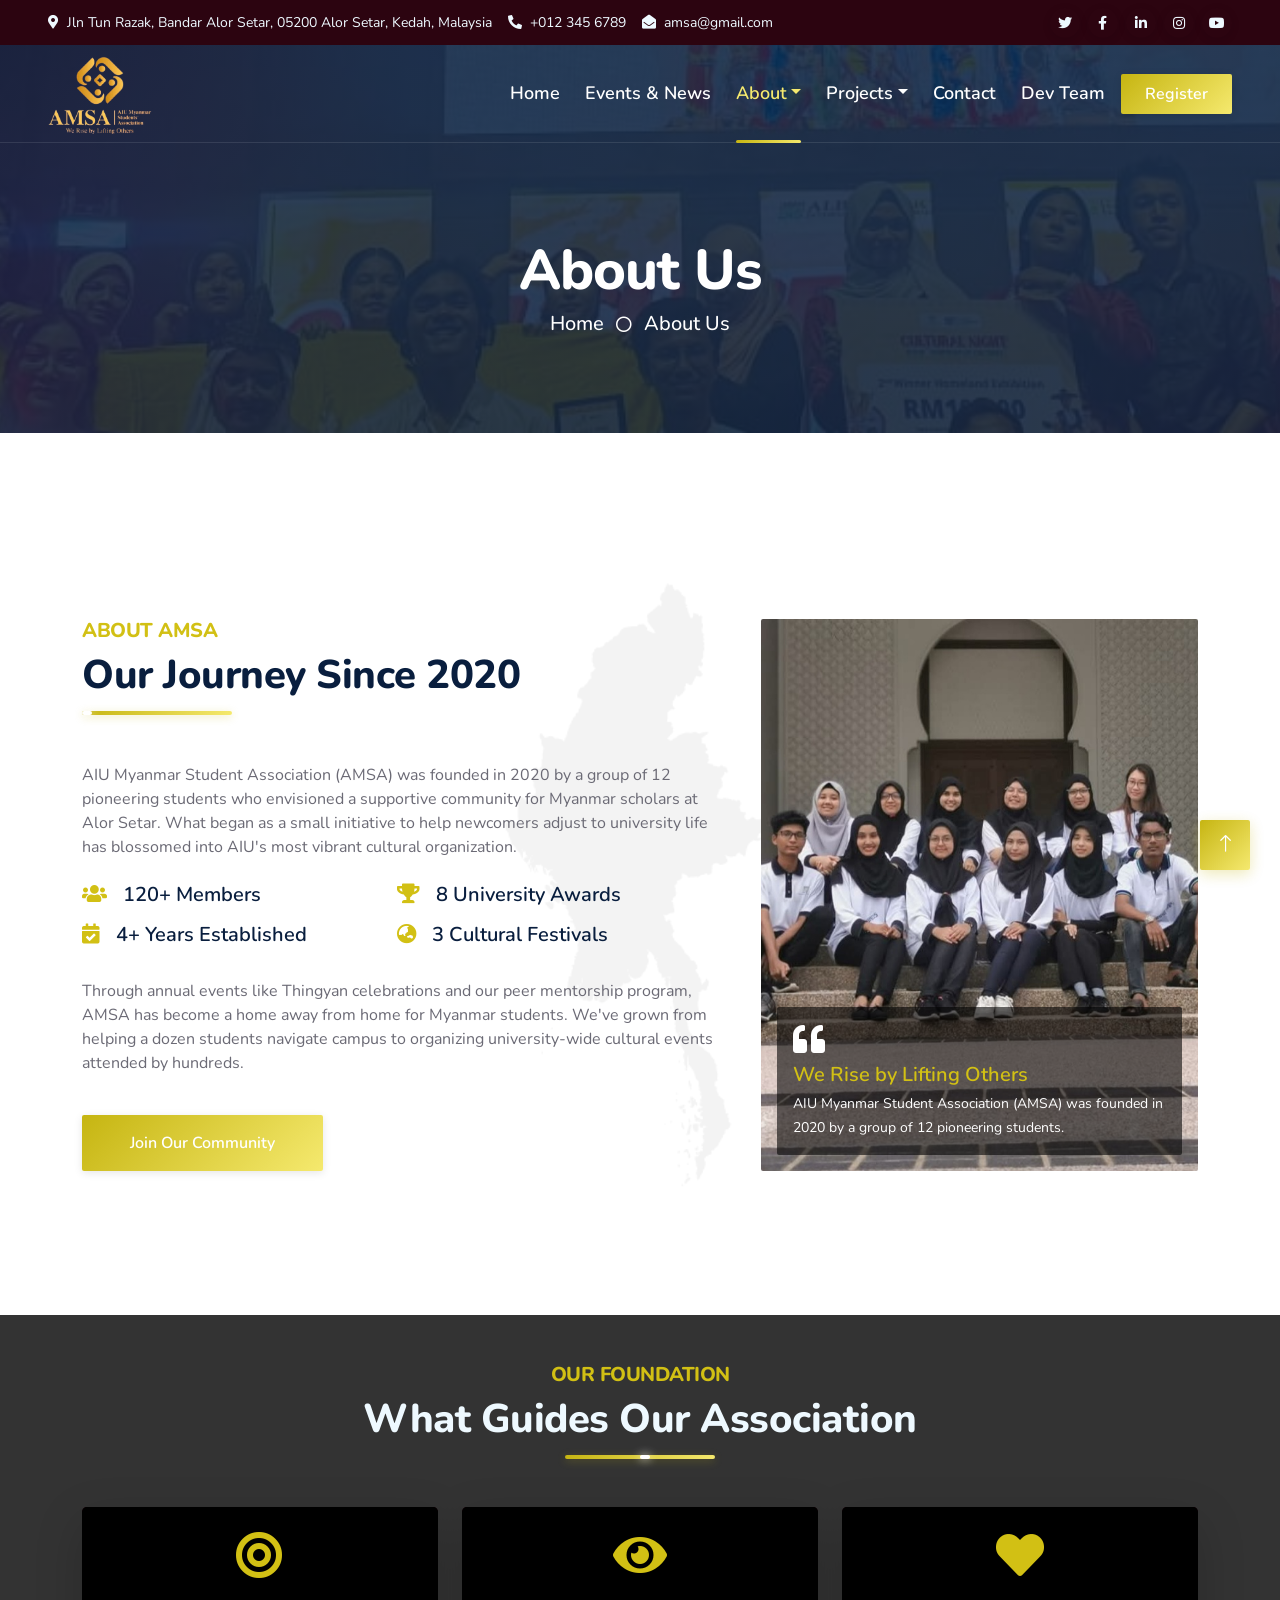
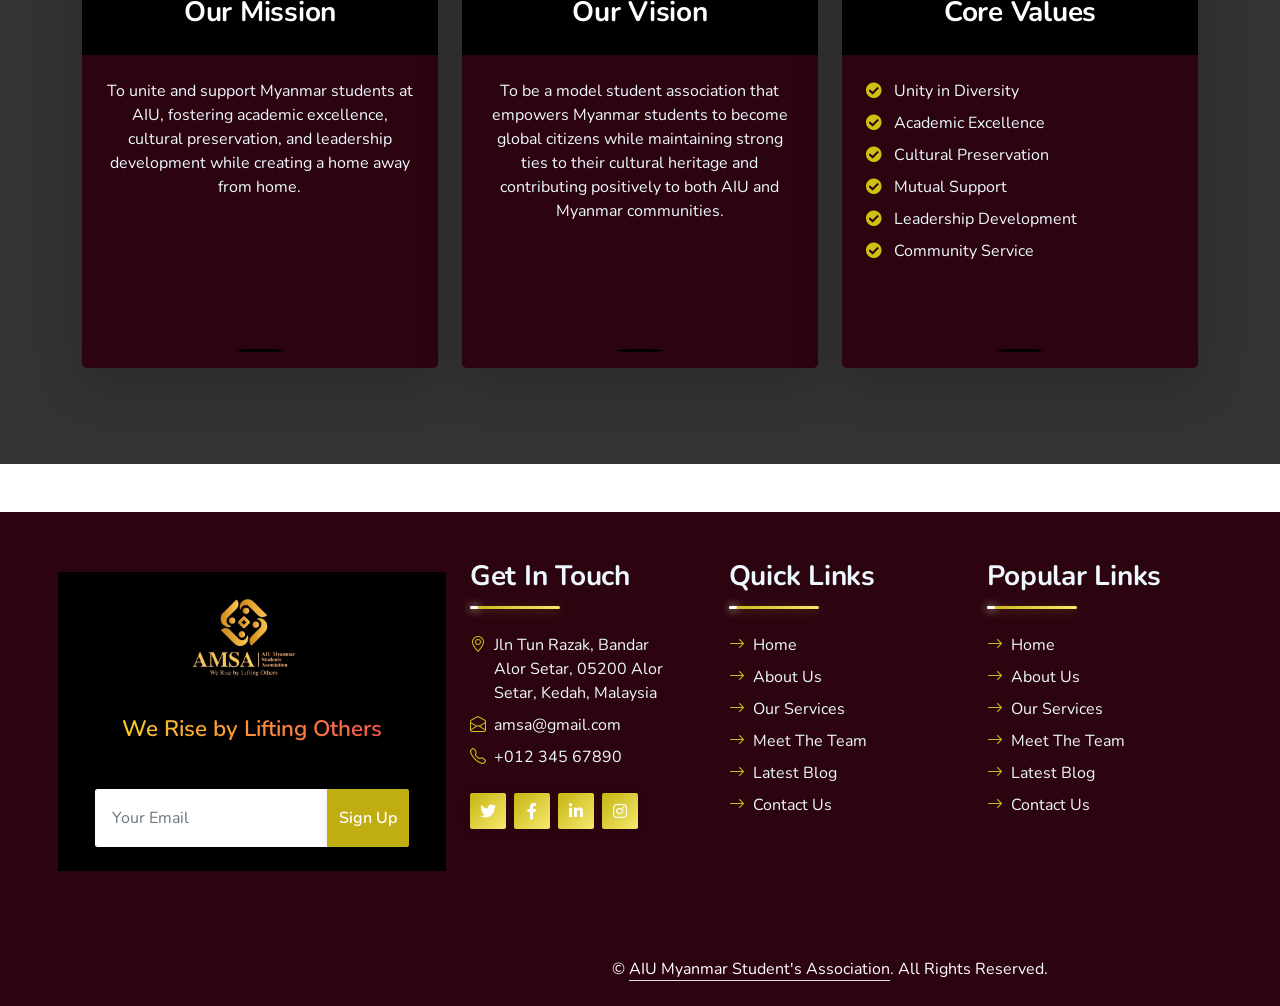
==== commit e57420fc: "second update" ====
--- a/about.html
+++ b/about.html
@@ -83,7 +83,7 @@
             <div class="collapse navbar-collapse" id="navbarCollapse">
                 <div class="navbar-nav ms-auto py-0">
                     <a href="index.html" class="nav-item nav-link">Home</a>
-                    <a href="events.php" class="nav-item nav-link">Events & News</a>
+                    <a href="events.html" class="nav-item nav-link">Events & News</a>
                     <div class="nav-item dropdown">
                         <a href="#" class="nav-link dropdown-toggle active" data-bs-toggle="dropdown">About</a>
                         <div class="dropdown-menu m-0">
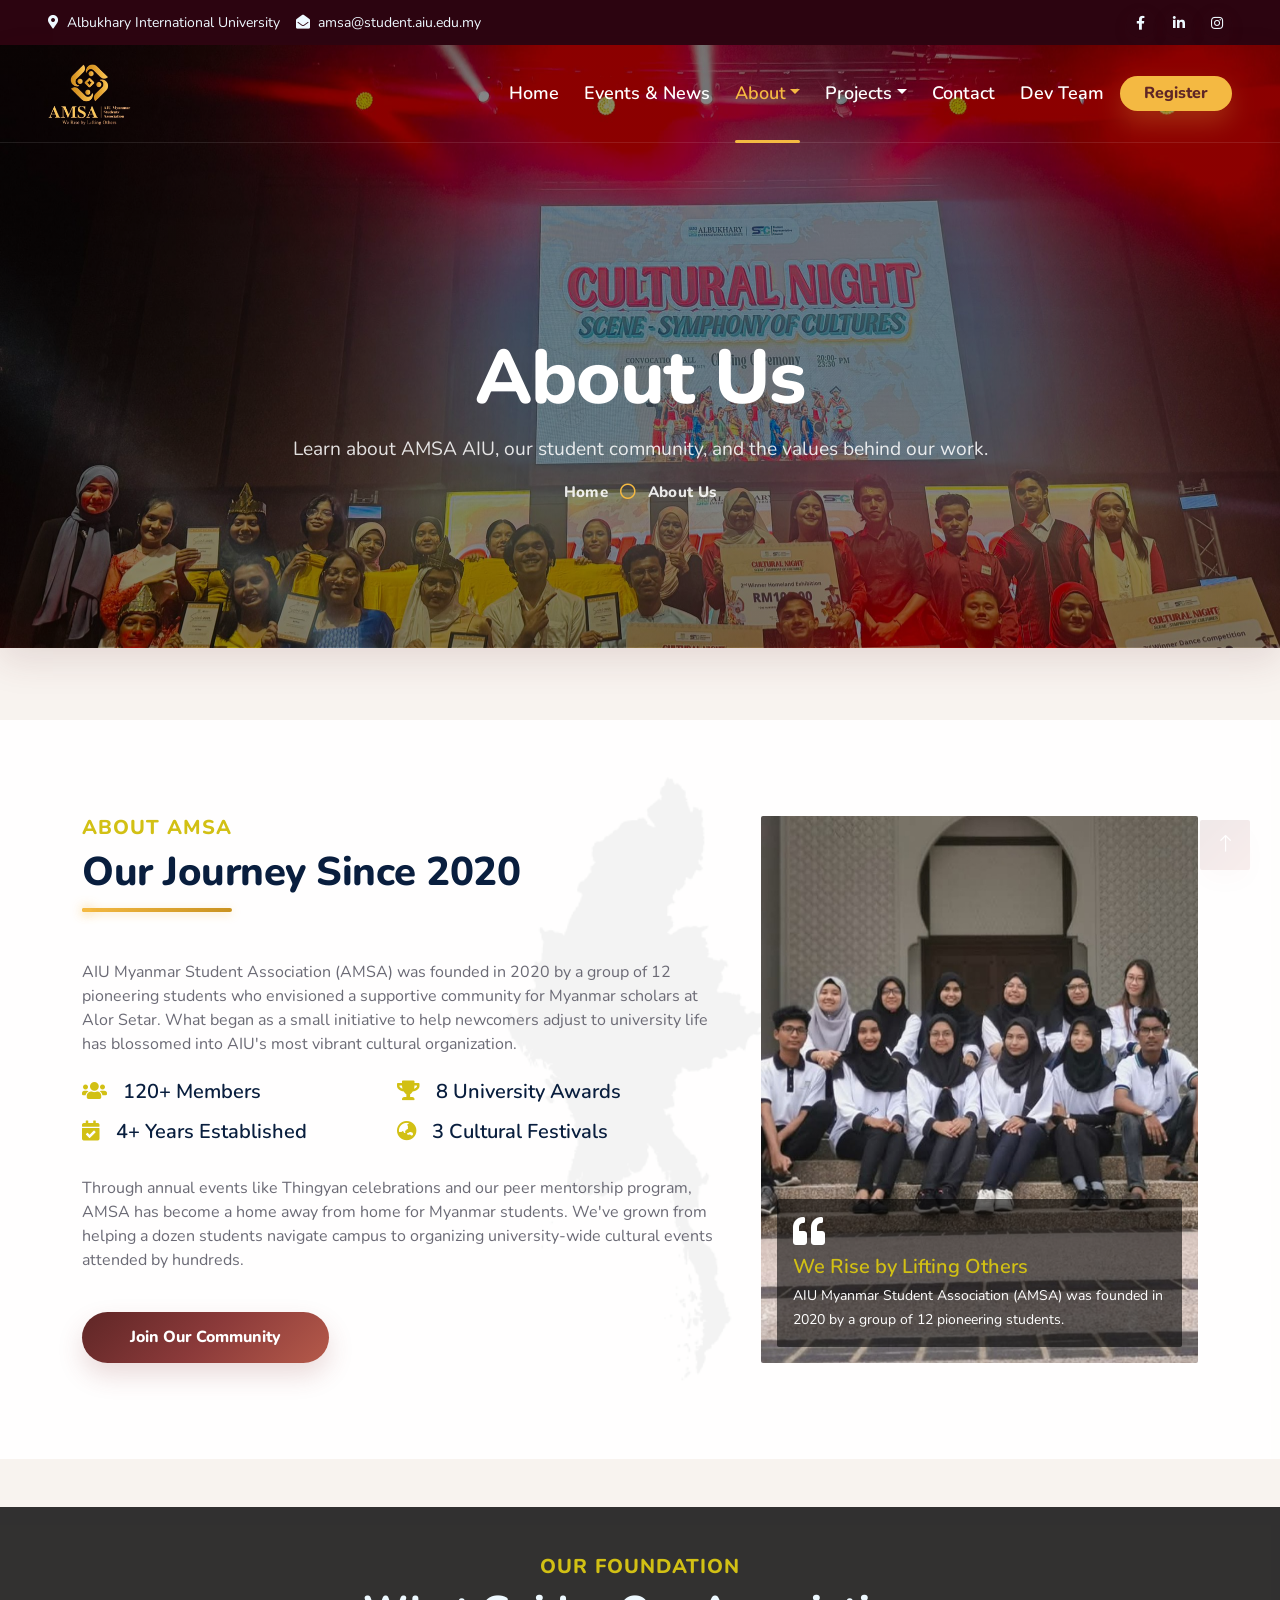
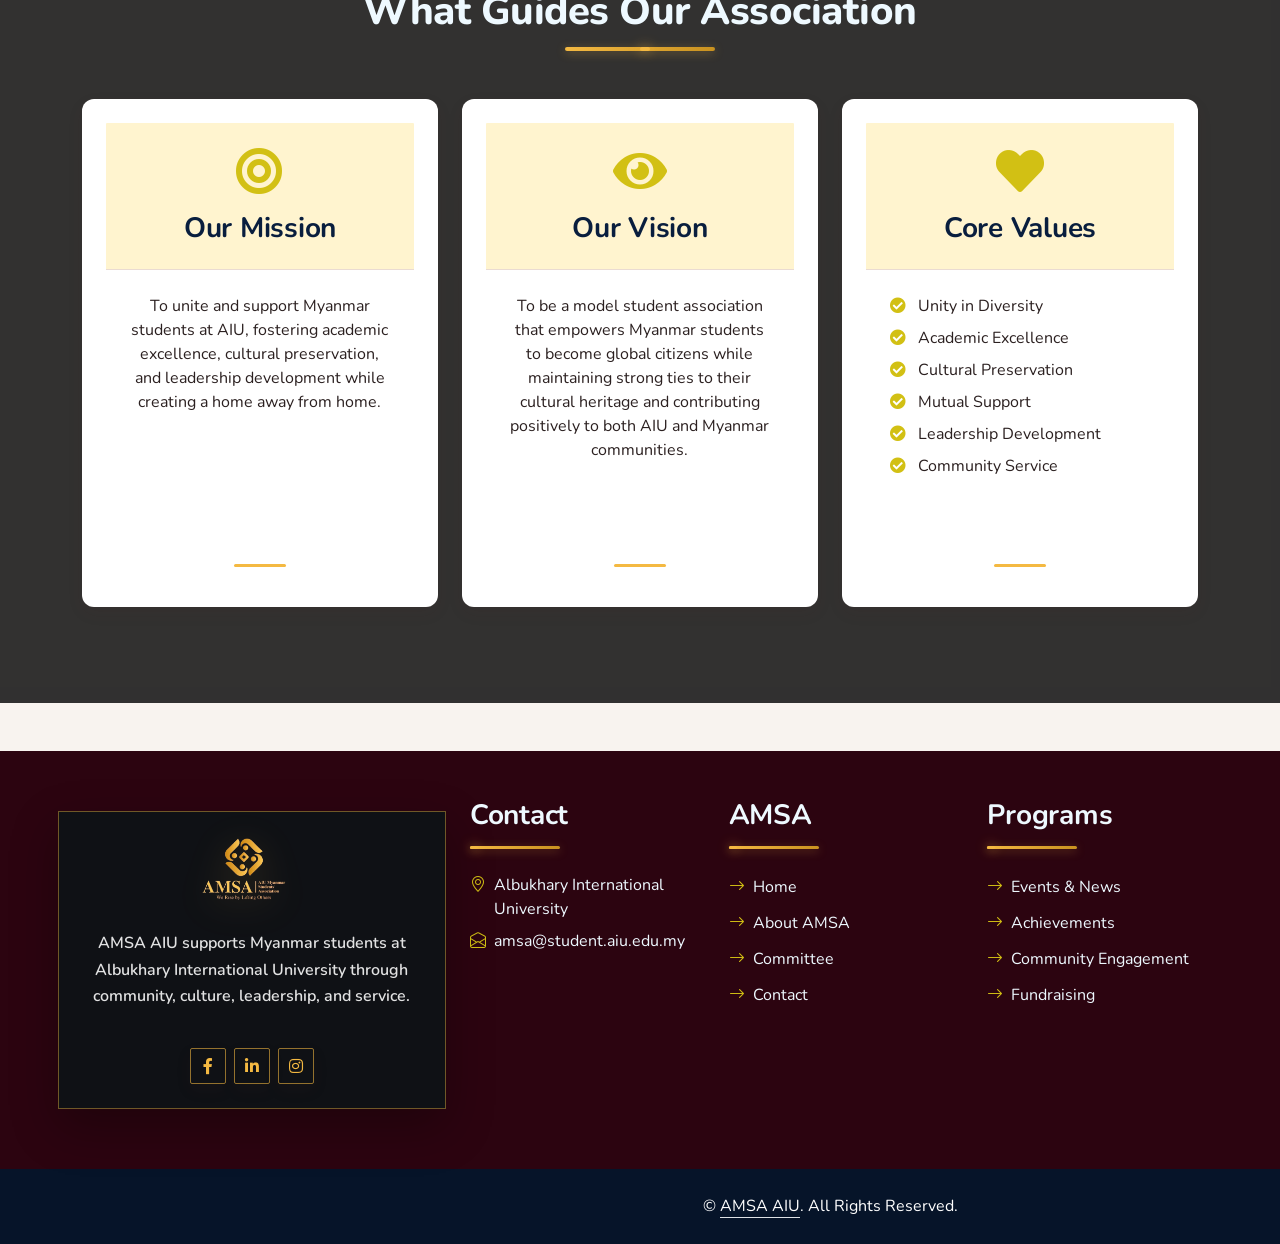
==== commit 72081062: "updates" ====
--- a/about.html
+++ b/about.html
@@ -3,13 +3,13 @@
 
 <head>
     <meta charset="utf-8">
-    <title>AMSA - About Us</title>
+    <title>AMSA AIU | About AMSA</title>
     <meta content="width=device-width, initial-scale=1.0" name="viewport">
-    <meta content="Free HTML Templates" name="keywords">
-    <meta content="Free HTML Templates" name="description">
+    <meta content="Learn about AMSA AIU, its mission, student support, cultural activities, and community leadership." name="description">
 
     <!-- Favicon -->
-    <link href="img/logo.png" rel="icon">
+    <link href="img/logo.png" rel="icon" type="image/png">
+    <link href="img/logo.png" rel="apple-touch-icon">
 
     <!-- Google Web Fonts -->
     <link rel="preconnect" href="https://fonts.googleapis.com">
@@ -47,23 +47,15 @@
         <div class="row gx-0">
             <div class="col-lg-8 text-center text-lg-start mb-2 mb-lg-0">
                 <div class="d-inline-flex align-items-center" style="height: 45px;">
-                    <small class="me-3 text-light"><i class="fa fa-map-marker-alt me-2"></i>Jln Tun Razak, Bandar Alor Setar, 05200 Alor Setar, Kedah, Malaysia</small>
-                    <small class="me-3 text-light"><i class="fa fa-phone-alt me-2"></i>+012 345 6789</small>
-                    <small class="text-light"><i class="fa fa-envelope-open me-2"></i>amsa@gmail.com</small>
+                    <small class="me-3 text-light"><i class="fa fa-map-marker-alt me-2"></i>Albukhary International University</small>
+                    <small class="text-light"><i class="fa fa-envelope-open me-2"></i><a class="text-light" href="mailto:amsa@student.aiu.edu.my">amsa@student.aiu.edu.my</a></small>
                 </div>
             </div>
             <div class="col-lg-4 text-center text-lg-end">
                 <div class="d-inline-flex align-items-center" style="height: 45px;">
-                    <a class="btn btn-sm btn-outline-light btn-sm-square rounded-circle me-2" href=""><i
-                            class="fab fa-twitter fw-normal"></i></a>
-                    <a class="btn btn-sm btn-outline-light btn-sm-square rounded-circle me-2" href=""><i
-                            class="fab fa-facebook-f fw-normal"></i></a>
-                    <a class="btn btn-sm btn-outline-light btn-sm-square rounded-circle me-2" href=""><i
-                            class="fab fa-linkedin-in fw-normal"></i></a>
-                    <a class="btn btn-sm btn-outline-light btn-sm-square rounded-circle me-2" href=""><i
-                            class="fab fa-instagram fw-normal"></i></a>
-                    <a class="btn btn-sm btn-outline-light btn-sm-square rounded-circle" href=""><i
-                            class="fab fa-youtube fw-normal"></i></a>
+                    <a class="btn btn-sm btn-outline-light btn-sm-square rounded-circle me-2" href="https://www.facebook.com/amsa.aiu/about/?locale=ms_MY&_rdr" target="_blank" rel="noopener" aria-label="AMSA Facebook"><i class="fab fa-facebook-f fw-normal"></i></a>
+                    <a class="btn btn-sm btn-outline-light btn-sm-square rounded-circle me-2" href="https://my.linkedin.com/company/amsa-aiu-myanmar-student-association" target="_blank" rel="noopener" aria-label="AMSA LinkedIn"><i class="fab fa-linkedin-in fw-normal"></i></a>
+                    <a class="btn btn-sm btn-outline-light btn-sm-square rounded-circle" href="https://www.instagram.com/amsa_aiu/" target="_blank" rel="noopener" aria-label="AMSA Instagram"><i class="fab fa-instagram fw-normal"></i></a>
                 </div>
             </div>
         </div>
@@ -83,33 +75,34 @@
             <div class="collapse navbar-collapse" id="navbarCollapse">
                 <div class="navbar-nav ms-auto py-0">
                     <a href="index.html" class="nav-item nav-link">Home</a>
-                    <a href="events.html" class="nav-item nav-link">Events & News</a>
+                    <a href="events.php" class="nav-item nav-link">Events & News</a>
                     <div class="nav-item dropdown">
                         <a href="#" class="nav-link dropdown-toggle active" data-bs-toggle="dropdown">About</a>
                         <div class="dropdown-menu m-0">
                             <a href="about.html" class="dropdown-item action active">About Us</a>
-                            <a href="achievements.html" class="dropdown-item">Achievements</a>
+                            <a href="achievements.php" class="dropdown-item">Achievements</a>
                             <a href="committee.html" class="dropdown-item">Top Management</a>
                         </div>
                     </div>
                     <div class="nav-item dropdown">
                         <a href="#" class="nav-link dropdown-toggle" data-bs-toggle="dropdown">Projects</a>
                         <div class="dropdown-menu m-0">
-                            <a href="cme.html" class="dropdown-item">Community Engagements</a>
-                            <a href="fundrasing.html" class="dropdown-item">Fundrasing</a>
+                            <a href="cme.php" class="dropdown-item">Community Engagements</a>
+                            <a href="fundraising.php" class="dropdown-item">Fundraising</a>
                         </div>
                     </div>
                     <a href="contact.html" class="nav-item nav-link">Contact</a>
                     <a href="devteam.html" class="nav-item nav-link">Dev Team</a>
                 </div>
-                <a href="#" class="btn btn-primary py-2 px-4 ms-3">Register</a>
+                <a href="point/register.php" class="btn btn-primary amsa-btn amsa-btn-primary py-2 px-4 ms-3">Register</a>
             </div>
         </nav>
 
-        <div class="container-fluid bg-primary py-5 bg-header" style="margin-bottom: 90px;">
+        <div class="container-fluid bg-primary py-5 bg-header amsa-page-header hero-about" style="margin-bottom: 90px;">
             <div class="row py-5">
                 <div class="col-12 pt-lg-5 mt-lg-5 text-center">
                     <h1 class="display-4 text-white animated zoomIn">About Us</h1>
+                    <p class="amsa-page-subtitle animated fadeInUp">Learn about AMSA AIU, our student community, and the values behind our work.</p>
                     <a href="index.html" class="h5 text-white">Home</a>
                     <i class="far fa-circle text-white px-2"></i>
                     <a href="about.html" class="h5 text-white">About Us</a>
@@ -154,7 +147,7 @@
                         navigate campus to organizing university-wide cultural events attended by hundreds.
                     </p>
 
-                    <a href="contact.html" class="btn btn-primary py-3 px-5 mt-3 wow zoomIn" data-wow-delay="0.9s">Join
+                    <a href="contact.html" class="btn btn-primary amsa-btn amsa-btn-primary py-3 px-5 mt-3 wow zoomIn" data-wow-delay="0.9s">Join
                         Our Community</a>
                 </div>
 
@@ -199,17 +192,17 @@
         <div class="row g-4">
             <!-- Mission Card -->
             <div class="col-lg-4 col-md-6 wow animate__animated animate__fadeInUp" data-wow-delay="0.3s">
-                <div class="card animate-float h-100 border-0 shadow-lg rounded-3 overflow-hidden bg-dark text-center">
-                    <div class="card-header bg-primary py-4">
+                <div class="card animate-float h-100 amsa-card text-center about-foundation-card">
+                    <div class="card-header py-4">
                         <i class="fas fa-bullseye fa-3x text-primary"></i>
-                        <h3 class="text-white mt-3 mb-0">Our Mission</h3>
+                        <h3 class="mt-3 mb-0">Our Mission</h3>
                     </div>
                     <div class="card-body p-4">
-                        <p class="text-light">To unite and support Myanmar students at AIU, fostering academic excellence, cultural preservation, and leadership development while creating a home away from home.</p>
+                        <p>To unite and support Myanmar students at AIU, fostering academic excellence, cultural preservation, and leadership development while creating a home away from home.</p>
                     </div>
                     <div class="card-footer bg-transparent border-0 py-3">
                         <div class="d-flex justify-content-center">
-                            <div class="bg-primary rounded-circle" style="width: 50px; height: 3px;"></div>
+                            <div class="foundation-divider"></div>
                         </div>
                     </div>
                 </div>
@@ -217,17 +210,17 @@
 
             <!-- Vision Card -->
             <div class="col-lg-4 col-md-6 wow animate__animated animate__fadeInUp" data-wow-delay="0.6s">
-                <div class="card animate-float h-100 border-0 shadow-lg rounded-3 overflow-hidden bg-dark text-center">
-                    <div class="card-header bg-primary py-4">
+                <div class="card animate-float h-100 amsa-card text-center about-foundation-card">
+                    <div class="card-header py-4">
                         <i class="fas fa-eye fa-3x text-primary"></i>
-                        <h3 class="text-white mt-3 mb-0">Our Vision</h3>
+                        <h3 class="mt-3 mb-0">Our Vision</h3>
                     </div>
                     <div class="card-body p-4">
-                        <p class="text-light">To be a model student association that empowers Myanmar students to become global citizens while maintaining strong ties to their cultural heritage and contributing positively to both AIU and Myanmar communities.</p>
+                        <p>To be a model student association that empowers Myanmar students to become global citizens while maintaining strong ties to their cultural heritage and contributing positively to both AIU and Myanmar communities.</p>
                     </div>
                     <div class="card-footer bg-transparent border-0 py-3">
                         <div class="d-flex justify-content-center">
-                            <div class="bg-primary rounded-circle" style="width: 50px; height: 3px;"></div>
+                            <div class="foundation-divider"></div>
                         </div>
                     </div>
                 </div>
@@ -235,13 +228,13 @@
 
             <!-- Core Values Card -->
             <div class="col-lg-4 col-md-6 wow animate__animated animate__fadeInUp" data-wow-delay="0.9s">
-                <div class="card animate-float h-100 border-0 shadow-lg rounded-3 overflow-hidden bg-dark text-center">
-                    <div class="card-header bg-primary py-4">
+                <div class="card animate-float h-100 amsa-card text-center about-foundation-card">
+                    <div class="card-header py-4">
                         <i class="fas fa-heart fa-3x text-primary"></i>
-                        <h3 class="text-white mt-3 mb-0">Core Values</h3>
+                        <h3 class="mt-3 mb-0">Core Values</h3>
                     </div>
                     <div class="card-body p-4">
-                        <ul class="list-unstyled text-light text-start">
+                        <ul class="list-unstyled text-start">
                             <li class="mb-2"><i class="fas fa-check-circle text-primary me-2"></i> Unity in Diversity</li>
                             <li class="mb-2"><i class="fas fa-check-circle text-primary me-2"></i> Academic Excellence</li>
                             <li class="mb-2"><i class="fas fa-check-circle text-primary me-2"></i> Cultural Preservation</li>
@@ -252,7 +245,7 @@
                     </div>
                     <div class="card-footer bg-transparent border-0 py-3">
                         <div class="d-flex justify-content-center">
-                            <div class="bg-primary rounded-circle" style="width: 50px; height: 3px;"></div>
+                            <div class="foundation-divider"></div>
                         </div>
                     </div>
                 </div>
@@ -270,100 +263,60 @@
         <div class="container">
             <div class="row gx-5">
                 <div class="col-lg-4 col-md-6 footer-about">
-                    <div
-                        class="d-flex flex-column align-items-center justify-content-center text-center h-100 bg-primary p-4">
+                    <div class="d-flex flex-column align-items-center justify-content-center text-center h-100 bg-primary p-4">
                         <a href="index.html" class="navbar-brand p-0">
-                            <img src="img/logo.png" alt="AMSA" class="navbar-logo">
+                            <img src="img/logo.png" alt="AMSA AIU" class="navbar-logo">
                         </a>
-                        <p class="mt-3 mb-4">We Rise by Lifting Others</p>
-                        <form action="">
-                            <div class="input-group">
-                                <input type="text" class="form-control border-white p-3" placeholder="Your Email">
-                                <button class="btn btn-dark">Sign Up</button>
-                            </div>
-                        </form>
+                        <p class="mt-3 mb-4">AMSA AIU supports Myanmar students at Albukhary International University through community, culture, leadership, and service.</p>
+                        <div class="d-flex">
+                            <a class="btn btn-primary btn-square me-2" href="https://www.facebook.com/amsa.aiu/about/?locale=ms_MY&_rdr" target="_blank" rel="noopener" aria-label="AMSA Facebook"><i class="fab fa-facebook-f fw-normal"></i></a>
+                            <a class="btn btn-primary btn-square me-2" href="https://my.linkedin.com/company/amsa-aiu-myanmar-student-association" target="_blank" rel="noopener" aria-label="AMSA LinkedIn"><i class="fab fa-linkedin-in fw-normal"></i></a>
+                            <a class="btn btn-primary btn-square" href="https://www.instagram.com/amsa_aiu/" target="_blank" rel="noopener" aria-label="AMSA Instagram"><i class="fab fa-instagram fw-normal"></i></a>
+                        </div>
                     </div>
                 </div>
                 <div class="col-lg-8 col-md-6">
                     <div class="row gx-5">
                         <div class="col-lg-4 col-md-12 pt-5 mb-5">
                             <div class="section-title section-title-sm position-relative pb-3 mb-4">
-                                <h3 class="text-light mb-0">Get In Touch</h3>
-                            </div>
-                            <div class="d-flex mb-2">
-                                <i class="bi bi-geo-alt text-primary me-2"></i>
-                                <p class="mb-0">Jln Tun Razak, Bandar Alor Setar, 05200 Alor Setar, Kedah, Malaysia</p>
-                            </div>
-                            <div class="d-flex mb-2">
-                                <i class="bi bi-envelope-open text-primary me-2"></i>
-                                <p class="mb-0">amsa@gmail.com</p>
-                            </div>
-                            <div class="d-flex mb-2">
-                                <i class="bi bi-telephone text-primary me-2"></i>
-                                <p class="mb-0">+012 345 67890</p>
-                            </div>
-                            <div class="d-flex mt-4">
-                                <a class="btn btn-primary btn-square me-2" href="#"><i
-                                        class="fab fa-twitter fw-normal"></i></a>
-                                <a class="btn btn-primary btn-square me-2" href="#"><i
-                                        class="fab fa-facebook-f fw-normal"></i></a>
-                                <a class="btn btn-primary btn-square me-2" href="#"><i
-                                        class="fab fa-linkedin-in fw-normal"></i></a>
-                                <a class="btn btn-primary btn-square" href="#"><i
-                                        class="fab fa-instagram fw-normal"></i></a>
-                            </div>
+                                <h3 class="text-light mb-0">Contact</h3>
+                            </div>
+                            <div class="d-flex mb-2"><i class="bi bi-geo-alt text-primary me-2"></i><p class="mb-0">Albukhary International University</p></div>
+                            <div class="d-flex mb-2"><i class="bi bi-envelope-open text-primary me-2"></i><p class="mb-0"><a class="text-light" href="mailto:amsa@student.aiu.edu.my">amsa@student.aiu.edu.my</a></p></div>
                         </div>
                         <div class="col-lg-4 col-md-12 pt-0 pt-lg-5 mb-5">
                             <div class="section-title section-title-sm position-relative pb-3 mb-4">
-                                <h3 class="text-light mb-0">Quick Links</h3>
+                                <h3 class="text-light mb-0">AMSA</h3>
                             </div>
                             <div class="link-animated d-flex flex-column justify-content-start">
-                                <a class="text-light mb-2" href="#"><i
-                                        class="bi bi-arrow-right text-primary me-2"></i>Home</a>
-                                <a class="text-light mb-2" href="#"><i
-                                        class="bi bi-arrow-right text-primary me-2"></i>About Us</a>
-                                <a class="text-light mb-2" href="#"><i
-                                        class="bi bi-arrow-right text-primary me-2"></i>Our Services</a>
-                                <a class="text-light mb-2" href="#"><i
-                                        class="bi bi-arrow-right text-primary me-2"></i>Meet The Team</a>
-                                <a class="text-light mb-2" href="#"><i
-                                        class="bi bi-arrow-right text-primary me-2"></i>Latest Blog</a>
-                                <a class="text-light" href="#"><i
-                                        class="bi bi-arrow-right text-primary me-2"></i>Contact Us</a>
+                                <a class="text-light mb-2" href="index.html"><i class="bi bi-arrow-right text-primary me-2"></i>Home</a>
+                                <a class="text-light mb-2" href="about.html"><i class="bi bi-arrow-right text-primary me-2"></i>About AMSA</a>
+                                <a class="text-light mb-2" href="committee.html"><i class="bi bi-arrow-right text-primary me-2"></i>Committee</a>
+                                <a class="text-light" href="contact.html"><i class="bi bi-arrow-right text-primary me-2"></i>Contact</a>
                             </div>
                         </div>
                         <div class="col-lg-4 col-md-12 pt-0 pt-lg-5 mb-5">
                             <div class="section-title section-title-sm position-relative pb-3 mb-4">
-                                <h3 class="text-light mb-0">Popular Links</h3>
+                                <h3 class="text-light mb-0">Programs</h3>
                             </div>
                             <div class="link-animated d-flex flex-column justify-content-start">
-                                <a class="text-light mb-2" href="#"><i
-                                        class="bi bi-arrow-right text-primary me-2"></i>Home</a>
-                                <a class="text-light mb-2" href="#"><i
-                                        class="bi bi-arrow-right text-primary me-2"></i>About Us</a>
-                                <a class="text-light mb-2" href="#"><i
-                                        class="bi bi-arrow-right text-primary me-2"></i>Our Services</a>
-                                <a class="text-light mb-2" href="#"><i
-                                        class="bi bi-arrow-right text-primary me-2"></i>Meet The Team</a>
-                                <a class="text-light mb-2" href="#"><i
-                                        class="bi bi-arrow-right text-primary me-2"></i>Latest Blog</a>
-                                <a class="text-light" href="#"><i
-                                        class="bi bi-arrow-right text-primary me-2"></i>Contact Us</a>
-                            </div>
-                        </div>
-                    </div>
-                </div>
-            </div>
-        </div>
-    </div>
-    <div class="container-fluid text-white" style="background: #2c0410;">
+                                <a class="text-light mb-2" href="events.php"><i class="bi bi-arrow-right text-primary me-2"></i>Events & News</a>
+                                <a class="text-light mb-2" href="achievements.php"><i class="bi bi-arrow-right text-primary me-2"></i>Achievements</a>
+                                <a class="text-light mb-2" href="cme.php"><i class="bi bi-arrow-right text-primary me-2"></i>Community Engagement</a>
+                                <a class="text-light" href="fundraising.php"><i class="bi bi-arrow-right text-primary me-2"></i>Fundraising</a>
+                            </div>
+                        </div>
+                    </div>
+                </div>
+            </div>
+        </div>
+    </div>
+    <div class="container-fluid text-white" style="background: #061429;">
         <div class="container text-center">
             <div class="row justify-content-end">
                 <div class="col-lg-8 col-md-6">
                     <div class="d-flex align-items-center justify-content-center" style="height: 75px;">
-                        <p class="mb-0">&copy; <a class="text-white border-bottom" href="#">AIU Myanmar Student's
-                                Association</a>. All Rights Reserved.</a></p>
-
+                        <p class="mb-0">&copy; <a class="text-white border-bottom" href="index.html">AMSA AIU</a>. All Rights Reserved.</p>
                     </div>
                 </div>
             </div>
--- a/css/style.css
+++ b/css/style.css
@@ -1,20 +1,22 @@
 /********** Template CSS **********/
+@import url("amsa-design-system.css");
+
 :root {
-    --primary: #c6b511;
-    --primary-light: #f5e96e;
-    --primary-dark: #9e8f0d;
-    --secondary: #34AD54;
-    --secondary-light: #6ad888;
-    --secondary-dark: #1e7a38;
-    --light: #EEF9FF;
-    --dark: #091E3E;
+    --primary: #8b3a3a;
+    --primary-light: #b55a4a;
+    --primary-dark: #5f2626;
+    --secondary: #f4b942;
+    --secondary-light: #fff4cf;
+    --secondary-dark: #c99220;
+    --light: #f8f3ef;
+    --dark: #2b2020;
     --dark-transparent: rgba(62, 9, 9, 0.9);
     --transition-speed: 0.4s;
     --transition-easing: cubic-bezier(0.25, 0.46, 0.45, 0.94);
-    --shadow-sm: 0 2px 8px rgba(0, 0, 0, 0.1);
-    --shadow-md: 0 4px 16px rgba(0, 0, 0, 0.15);
-    --shadow-lg: 0 8px 30px rgba(0, 0, 0, 0.2);
-    --gradient-primary: linear-gradient(135deg, var(--primary), var(--primary-light));
+    --shadow-sm: 0 6px 16px rgba(95, 38, 38, 0.08);
+    --shadow-md: 0 12px 30px rgba(95, 38, 38, 0.10);
+    --shadow-lg: 0 20px 44px rgba(95, 38, 38, 0.14);
+    --gradient-primary: linear-gradient(135deg, var(--primary-dark), var(--primary), var(--primary-light));
     --gradient-secondary: linear-gradient(135deg, var(--secondary), var(--secondary-light));
 }
 
@@ -1688,3 +1690,627 @@
 ::-webkit-scrollbar-thumb:hover {
     background: var(--primary-dark);
 }
+
+/*** Contact Form ***/
+.contact-form-card {
+    background: linear-gradient(145deg, var(--primary-dark), var(--primary));
+    border: 1px solid rgba(244, 185, 66, 0.28);
+    border-radius: 20px;
+    box-shadow: 0 24px 54px rgba(95, 38, 38, 0.22);
+    padding: clamp(24px, 4vw, 42px);
+    min-height: 100%;
+}
+
+.contact-form-kicker {
+    color: var(--secondary);
+    display: inline-block;
+    font-size: 0.82rem;
+    font-weight: 800;
+    letter-spacing: 0.08em;
+    margin-bottom: 8px;
+    text-transform: uppercase;
+}
+
+.contact-input {
+    background: rgba(255, 255, 255, 0.96);
+    border: 1px solid rgba(255, 255, 255, 0.25);
+    border-radius: 14px;
+    color: var(--dark);
+    font-size: 1rem;
+    min-height: 62px;
+    padding: 0 20px;
+}
+
+.contact-input:focus {
+    background: #fff;
+    border-color: var(--secondary);
+    box-shadow: 0 0 0 0.22rem rgba(244, 185, 66, 0.22);
+}
+
+.contact-textarea {
+    min-height: 150px;
+    padding-top: 18px;
+}
+
+.contact-submit-btn {
+    background: var(--secondary);
+    border-color: var(--secondary);
+    color: var(--dark);
+    font-weight: 800;
+}
+
+.contact-submit-btn:hover {
+    background: #e6a92f;
+    border-color: #e6a92f;
+    color: var(--dark);
+}
+
+@media (max-width: 575.98px) {
+    .contact-form-card {
+        border-radius: 16px;
+        padding: 22px;
+    }
+
+    .contact-input {
+        min-height: 56px;
+    }
+}
+
+/*** Phase 8C Public UI Modernization ***/
+body {
+    background: var(--amsa-color-bg, var(--light));
+}
+
+.bg-header.amsa-page-header,
+.bg-team.amsa-page-header,
+.container-fluid.bg-primary.bg-header.amsa-page-header {
+    background-color: #111318 !important;
+    border-radius: 0;
+    margin-bottom: 72px !important;
+    min-height: clamp(300px, 38vw, 460px);
+    padding: clamp(90px, 12vw, 150px) 0 clamp(64px, 8vw, 96px) !important;
+}
+
+.bg-header.amsa-page-header h1 {
+    font-size: clamp(2.25rem, 7vw, 4.75rem);
+    line-height: 1.05;
+    margin-bottom: 1rem;
+}
+
+.bg-header.amsa-page-header .amsa-page-subtitle {
+    color: rgba(255, 255, 255, 0.86);
+    font-size: clamp(1rem, 2vw, 1.2rem);
+    margin: 0 auto 1rem;
+    max-width: 760px;
+}
+
+.bg-header.amsa-page-header a.h5,
+.bg-header.amsa-page-header .breadcrumb-item,
+.bg-header.amsa-page-header .breadcrumb-item a {
+    color: rgba(255, 255, 255, 0.88) !important;
+    font-size: 0.95rem;
+    font-weight: 800;
+    letter-spacing: 0.02em;
+    text-decoration: none;
+}
+
+.bg-header.amsa-page-header .far,
+.bg-header.amsa-page-header .breadcrumb-item.active {
+    color: var(--amsa-color-gold, var(--secondary)) !important;
+}
+
+.carousel-item img {
+    min-height: clamp(520px, 72vh, 760px);
+    object-fit: cover;
+}
+
+.carousel-caption {
+    background: linear-gradient(180deg, rgba(43, 32, 32, 0.26), rgba(43, 32, 32, 0.62));
+    padding: 0 18px;
+}
+
+.carousel-caption > div {
+    max-width: 920px !important;
+}
+
+.carousel-caption h5 {
+    color: var(--amsa-color-gold, var(--secondary)) !important;
+    font-size: clamp(0.9rem, 2vw, 1.1rem);
+    font-weight: 800;
+    letter-spacing: 0.08em;
+}
+
+.carousel-caption h1 {
+    font-size: clamp(2.5rem, 9vw, 5.75rem);
+    line-height: 1.02;
+}
+
+.btn-primary:not(.btn-square):not(.btn-sm-square),
+.amsa-btn-primary {
+    border-radius: var(--amsa-radius-pill, 999px);
+    font-weight: 800;
+    box-shadow: 0 12px 26px rgba(139, 58, 58, 0.18);
+}
+
+.btn-outline-primary:not(.btn-square):not(.btn-sm-square),
+.amsa-btn-ghost {
+    border-radius: var(--amsa-radius-pill, 999px);
+    font-weight: 800;
+}
+
+.btn-outline-light.amsa-btn-ghost {
+    border-color: rgba(255, 255, 255, 0.82);
+    color: #ffffff;
+}
+
+.btn-outline-light.amsa-btn-ghost:hover {
+    background: #ffffff;
+    color: var(--amsa-color-primary-dark, var(--primary-dark));
+}
+
+.events-hero.amsa-page-header {
+    border-radius: 0;
+    margin-bottom: 0;
+}
+
+.amsa-hero-breadcrumb {
+    display: inline-flex;
+    align-items: center;
+    gap: 10px;
+    color: rgba(255, 255, 255, 0.78);
+    font-size: 0.9rem;
+    font-weight: 800;
+}
+
+.amsa-hero-breadcrumb a {
+    color: #ffffff;
+    text-decoration: none;
+}
+
+.amsa-hero-breadcrumb span::before {
+    color: var(--amsa-color-gold, var(--secondary));
+    content: "/";
+    margin-right: 10px;
+}
+
+.team-item.amsa-card,
+.achievement-card.amsa-card,
+.news-card.amsa-card,
+.blog-item.amsa-card,
+.service-item.amsa-card,
+.testimonial-item.amsa-card,
+.modern-public-card {
+    border: 1px solid var(--amsa-color-border, #eadbd2) !important;
+    border-radius: var(--amsa-radius-md, 12px) !important;
+    box-shadow: var(--amsa-shadow-sm, 0 6px 18px rgba(95, 38, 38, 0.08)) !important;
+    overflow: hidden;
+    transition: transform var(--amsa-transition-base, 220ms ease), box-shadow var(--amsa-transition-base, 220ms ease);
+}
+
+.team-item.amsa-card:hover,
+.achievement-card.amsa-card:hover,
+.news-card.amsa-card:hover,
+.blog-item.amsa-card:hover,
+.service-item.amsa-card:hover,
+.testimonial-item.amsa-card:hover,
+.modern-public-card:hover {
+    box-shadow: var(--amsa-shadow-md, 0 14px 34px rgba(95, 38, 38, 0.12)) !important;
+    transform: translateY(-4px);
+}
+
+.team-img,
+.achievement-card .position-relative,
+.news-card .post-media,
+.blog-img,
+.testimonial-img {
+    background: #fff7ef;
+}
+
+.team-img img,
+.achievement-card img,
+.news-card .post-media img,
+.blog-img img,
+.testimonial-img img {
+    aspect-ratio: 4 / 3;
+    object-fit: cover;
+}
+
+.team-item .text-center,
+.achievement-card .p-4,
+.news-card-body,
+.testimonial-text {
+    padding: 1.4rem !important;
+}
+
+.badge-soft,
+.achievement-badge,
+.amsa-badge {
+    border-radius: var(--amsa-radius-pill, 999px) !important;
+    font-weight: 800;
+}
+
+.section-title {
+    max-width: min(720px, 100%);
+}
+
+.section-title h5,
+.text-primary.text-uppercase {
+    letter-spacing: 0.05em;
+}
+
+.footer-about .bg-primary {
+    background: var(--amsa-gradient-primary) !important;
+}
+
+.footer-about .navbar-logo {
+    max-height: 72px;
+    object-fit: contain;
+}
+
+.footer-about p {
+    color: rgba(255, 255, 255, 0.86);
+}
+
+.link-animated a {
+    border-radius: 8px;
+    padding: 2px 0;
+}
+
+.btn-square,
+.btn-sm-square,
+.btn-lg-square {
+    display: inline-flex;
+    align-items: center;
+    justify-content: center;
+}
+
+.modern-info-tile {
+    border-radius: var(--amsa-radius-md, 12px) !important;
+    min-height: 150px;
+}
+
+.committee-term-note {
+    align-items: center;
+    display: flex;
+    flex-direction: column;
+    height: 100%;
+    justify-content: center;
+    padding: 28px;
+    text-align: center;
+}
+
+.committee-term-title {
+    color: var(--amsa-color-gold, var(--secondary));
+    margin-bottom: 10px;
+}
+
+.about-foundation-card .card-header {
+    background: var(--amsa-color-gold-soft, #fff4cf);
+    border-bottom: 1px solid var(--amsa-color-border, #eadbd2);
+}
+
+.about-foundation-card p,
+.about-foundation-card li {
+    color: var(--amsa-color-text, var(--dark));
+}
+
+.foundation-divider {
+    background: var(--amsa-color-gold, var(--secondary));
+    border-radius: var(--amsa-radius-pill, 999px);
+    height: 3px;
+    width: 52px;
+}
+
+@media (max-width: 991.98px) {
+    .navbar .btn.ms-3 {
+        margin: 12px 0 0 !important;
+        width: 100%;
+    }
+
+    .bg-header.amsa-page-header {
+        margin-bottom: 48px !important;
+    }
+}
+
+@media (max-width: 767.98px) {
+    .carousel-caption h1 {
+        margin-bottom: 1rem !important;
+    }
+
+    .bg-header.amsa-page-header {
+        min-height: 260px;
+        padding-top: 96px !important;
+    }
+
+    .footer-about {
+        margin-bottom: 0;
+    }
+}
+
+/* Phase 8F final public UI polish */
+.navbar-brand .navbar-logo {
+    height: auto !important;
+    max-height: 64px;
+}
+
+.carousel-caption .amsa-btn,
+.carousel-caption .btn {
+    margin-bottom: 0.75rem;
+}
+
+.team-img img,
+.blog-img img,
+.achievement-card img,
+.news-card .post-media img,
+.testimonial-img img,
+.service-item img {
+    display: block;
+    width: 100%;
+}
+
+.footer-about,
+.footer .row,
+.footer .d-flex {
+    overflow-wrap: anywhere;
+}
+
+.contact-form-card .form-control,
+.contact-form-card .amsa-form-control,
+.contact-form-card textarea {
+    width: 100%;
+}
+
+iframe {
+    max-width: 100%;
+}
+
+@media (max-width: 991.98px) {
+    .navbar-collapse {
+        padding-top: 0.75rem;
+    }
+
+    .navbar-nav {
+        gap: 0.15rem;
+    }
+
+    .navbar .nav-link,
+    .navbar .amsa-btn,
+    .navbar .btn {
+        border-radius: var(--amsa-radius-md, 12px);
+    }
+}
+
+@media (max-width: 575.98px) {
+    .navbar-brand .navbar-logo {
+        max-height: 52px;
+    }
+
+    .carousel-item img {
+        min-height: 560px;
+    }
+
+    .carousel-caption {
+        padding: 0 12px;
+    }
+
+    .carousel-caption .amsa-btn,
+    .carousel-caption .btn {
+        margin-right: 0 !important;
+        width: 100%;
+    }
+
+    .team-item .text-center,
+    .achievement-card .p-4,
+    .news-card-body,
+    .testimonial-text {
+        padding: 1.15rem !important;
+    }
+
+    .footer-about .navbar-logo {
+        max-height: 58px;
+    }
+}
+
+/*** Phase 10.8 Public UI Fixes ***/
+.navbar-dark .navbar-nav .nav-link:hover,
+.navbar-dark .navbar-nav .nav-link.active,
+.navbar-dark .navbar-nav .show > .nav-link,
+.dropdown-menu .dropdown-item.active,
+.dropdown-menu .dropdown-item:hover {
+    color: var(--amsa-color-gold, var(--secondary)) !important;
+}
+
+.dropdown-menu .dropdown-item.active,
+.dropdown-menu .dropdown-item:active {
+    background: var(--amsa-color-gold-soft, var(--secondary-light)) !important;
+}
+
+@media (min-width: 992px) {
+    .navbar-dark .navbar-nav .nav-link:hover::before,
+    .navbar-dark .navbar-nav .nav-link.active::before,
+    .navbar-dark .navbar-nav .show > .nav-link::before {
+        background: var(--amsa-color-gold, var(--secondary)) !important;
+    }
+}
+
+.navbar a[href*="point/register.php"].btn,
+.navbar a[href*="point/register.php"].amsa-btn,
+a[href*="point/register.php"].amsa-register-btn {
+    background: var(--amsa-color-gold, var(--secondary)) !important;
+    border-color: var(--amsa-color-gold, var(--secondary)) !important;
+    color: var(--amsa-color-primary-dark, var(--primary-dark)) !important;
+    box-shadow: 0 12px 26px rgba(244, 185, 66, 0.24) !important;
+}
+
+.navbar a[href*="point/register.php"].btn:hover,
+.navbar a[href*="point/register.php"].amsa-btn:hover,
+a[href*="point/register.php"].amsa-register-btn:hover {
+    background: var(--secondary-dark, #c99220) !important;
+    border-color: var(--secondary-dark, #c99220) !important;
+    color: var(--amsa-color-primary-dark, var(--primary-dark)) !important;
+}
+
+.bg-header.amsa-page-header,
+.bg-team.amsa-page-header,
+.container-fluid.bg-primary.bg-header.amsa-page-header {
+    background-size: cover !important;
+    background-position: center !important;
+}
+
+.hero-about.amsa-page-header {
+    background: linear-gradient(rgba(0, 0, 0, 0.45), rgba(0, 0, 0, 0.45)), url("../img/Culture Night.jpeg") center center / cover no-repeat !important;
+}
+
+.hero-achievements.amsa-page-header {
+    background: linear-gradient(rgba(0, 0, 0, 0.45), rgba(0, 0, 0, 0.45)), url("../img/Culture_Night.jpeg") center center / cover no-repeat !important;
+}
+
+.hero-committee.amsa-page-header {
+    background: linear-gradient(rgba(0, 0, 0, 0.45), rgba(0, 0, 0, 0.45)), url("../img/Mystery_of_Burma.jpeg") center center / cover no-repeat !important;
+}
+
+.hero-cme.amsa-page-header {
+    background: linear-gradient(rgba(0, 0, 0, 0.45), rgba(0, 0, 0, 0.45)), url("../img/pj_hope_4.JPG") center center / cover no-repeat !important;
+}
+
+.hero-fundraising.amsa-page-header {
+    background: linear-gradient(rgba(0, 0, 0, 0.45), rgba(0, 0, 0, 0.45)), url("../img/pj_hope.JPG") center center / cover no-repeat !important;
+}
+
+.hero-contact.amsa-page-header {
+    background: linear-gradient(rgba(0, 0, 0, 0.45), rgba(0, 0, 0, 0.45)), url("../img/Culture Night.jpeg") center center / cover no-repeat !important;
+}
+
+.hero-devteam.amsa-page-header {
+    background: linear-gradient(rgba(0, 0, 0, 0.45), rgba(0, 0, 0, 0.45)), url("../img/Culture Night.jpeg") center center / cover no-repeat !important;
+}
+
+.content-gallery {
+    display: grid;
+    gap: 8px;
+}
+
+.content-gallery.gallery-count-1 {
+    grid-template-columns: 1fr;
+}
+
+.content-gallery.gallery-count-2,
+.content-gallery.gallery-count-3 {
+    grid-template-columns: repeat(2, minmax(0, 1fr));
+}
+
+.content-gallery a,
+.content-gallery img {
+    display: block;
+    width: 100%;
+    height: 100%;
+}
+
+.content-gallery img {
+    min-height: 180px;
+    object-fit: cover;
+    background: #fff7ef;
+}
+
+.content-gallery.gallery-count-3 a:first-child {
+    grid-row: span 2;
+}
+
+.content-gallery.gallery-count-3 a:first-child img {
+    min-height: 368px;
+}
+
+.modal-gallery {
+    display: grid;
+    gap: 10px;
+    grid-template-columns: repeat(auto-fit, minmax(180px, 1fr));
+}
+
+.modal-gallery img {
+    width: 100%;
+    height: 220px;
+    object-fit: cover;
+    border-radius: 8px;
+    background: #fff7ef;
+}
+
+.message-preview {
+    max-width: 340px;
+    white-space: normal;
+}
+
+@media (max-width: 575.98px) {
+    .content-gallery.gallery-count-2,
+    .content-gallery.gallery-count-3 {
+        grid-template-columns: 1fr;
+    }
+
+    .content-gallery.gallery-count-3 a:first-child {
+        grid-row: auto;
+    }
+
+    .content-gallery.gallery-count-3 a:first-child img,
+    .content-gallery img {
+        min-height: 220px;
+    }
+}
+
+/*** Phase 10.8 Design Balance Refinement ***/
+.section-title::before,
+.section-title.section-title-sm::before {
+    background: linear-gradient(90deg, var(--amsa-color-gold, var(--secondary)), var(--secondary-dark, #c99220)) !important;
+    box-shadow: 0 2px 10px rgba(244, 185, 66, 0.36) !important;
+}
+
+.section-title::after,
+.section-title.section-title-sm::after {
+    background: var(--amsa-color-gold, var(--secondary)) !important;
+    box-shadow: 0 0 12px rgba(244, 185, 66, 0.75) !important;
+}
+
+.footer-about .bg-primary {
+    background: #0f1115 !important;
+    border: 1px solid rgba(244, 185, 66, 0.42);
+    box-shadow: 0 18px 44px rgba(0, 0, 0, 0.28);
+}
+
+.footer-about .navbar-logo {
+    filter: drop-shadow(0 8px 18px rgba(244, 185, 66, 0.22));
+}
+
+.footer-about p {
+    background: none !important;
+    color: rgba(255, 255, 255, 0.88) !important;
+    -webkit-background-clip: initial !important;
+    background-clip: initial !important;
+    -webkit-text-fill-color: rgba(255, 255, 255, 0.88) !important;
+    font-size: 1rem;
+    line-height: 1.65;
+    padding: 14px 6px;
+}
+
+.footer-about p::before {
+    background: rgba(244, 185, 66, 0.08) !important;
+    border-color: rgba(244, 185, 66, 0.22) !important;
+}
+
+.footer-about p:hover {
+    text-shadow: 0 0 12px rgba(244, 185, 66, 0.32) !important;
+}
+
+.footer-about .btn-square {
+    background: transparent !important;
+    border: 1px solid rgba(244, 185, 66, 0.58) !important;
+    color: var(--amsa-color-gold, var(--secondary)) !important;
+}
+
+.footer-about .btn-square:hover {
+    background: var(--amsa-color-gold, var(--secondary)) !important;
+    border-color: var(--amsa-color-gold, var(--secondary)) !important;
+    color: #0f1115 !important;
+}
+
+.bg-dark .section-title h3,
+.bg-dark .section-title h1 {
+    color: #ffffff;
+}
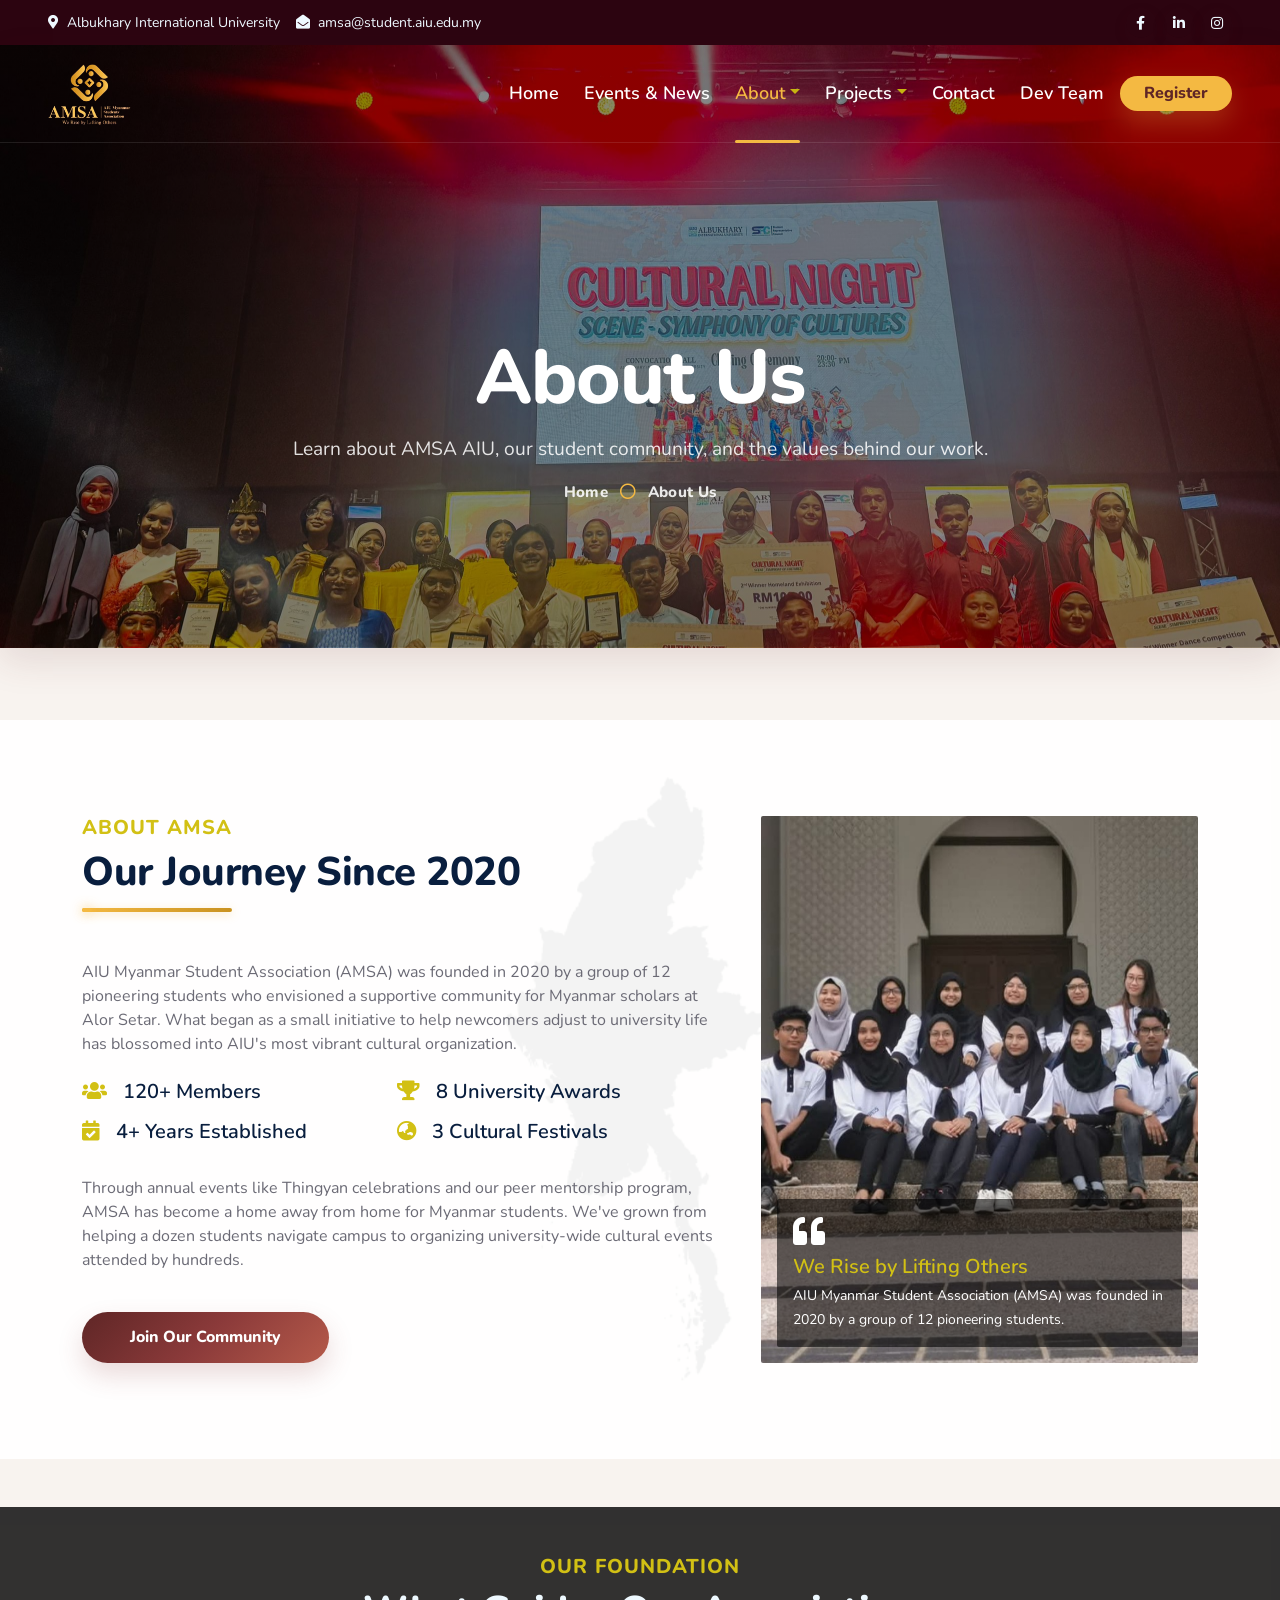
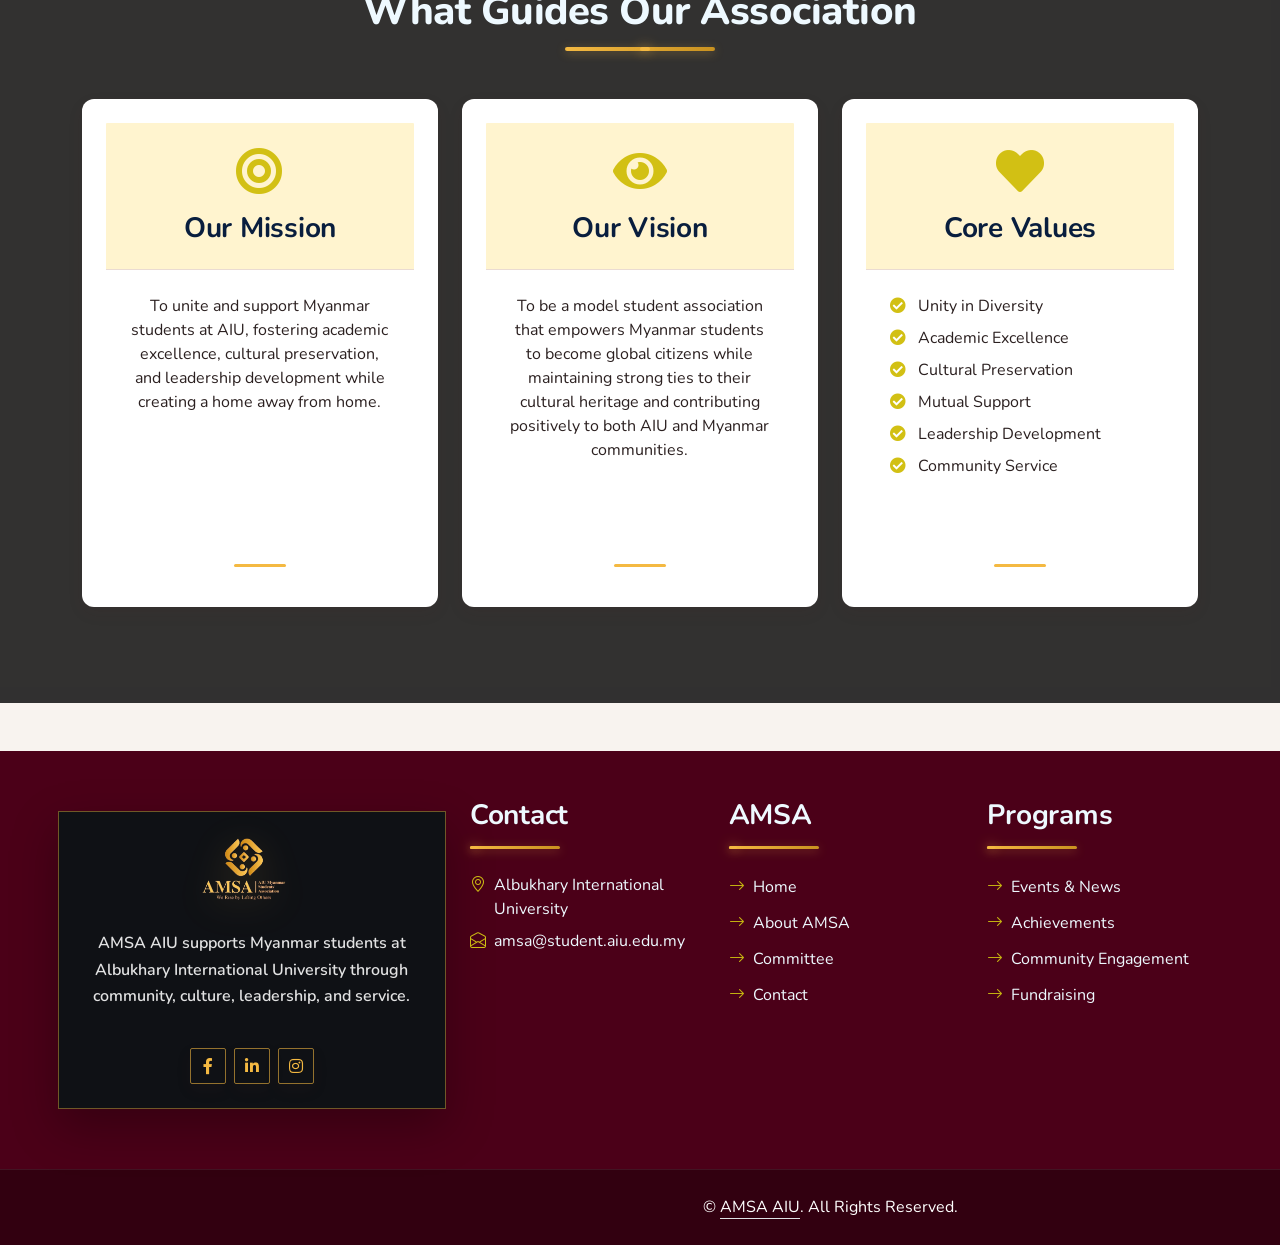
==== commit ee2f1f9e: "Latest updates" ====
--- a/about.html
+++ b/about.html
@@ -311,7 +311,7 @@
             </div>
         </div>
     </div>
-    <div class="container-fluid text-white" style="background: #061429;">
+    <div class="container-fluid text-white footer-copyright" style="background: #320010; border-top: 1px solid rgba(255,255,255,0.08);">
         <div class="container text-center">
             <div class="row justify-content-end">
                 <div class="col-lg-8 col-md-6">
--- a/css/style.css
+++ b/css/style.css
@@ -5,6 +5,8 @@
     --primary: #8b3a3a;
     --primary-light: #b55a4a;
     --primary-dark: #5f2626;
+    --amsa-gold: #c6b511;
+    --amsa-arrow-gold: var(--amsa-gold);
     --secondary: #f4b942;
     --secondary-light: #fff4cf;
     --secondary-dark: #c99220;
@@ -848,8 +850,9 @@
     width: 50px;
     height: 50px;
     border-radius: 50%;
-    background: var(--gradient-primary);
-    color: white;
+    background: linear-gradient(135deg, var(--amsa-gold, #c6b511), #b59e0e) !important;
+    border-color: var(--amsa-gold, #c6b511) !important;
+    color: #ffffff !important;
     text-align: center;
     line-height: 50px;
     font-size: 1.2rem;
@@ -861,7 +864,9 @@
 .back-to-top:hover {
     transform: translateY(-5px);
     box-shadow: 0 6px 20px rgba(198, 181, 17, 0.4);
-    color: white;
+    background: linear-gradient(135deg, #b59e0e, #9f8c0c) !important;
+    border-color: #b59e0e !important;
+    color: #ffffff !important;
 }
 
 .bg-header {
@@ -2001,6 +2006,42 @@
     width: 52px;
 }
 
+/* Phase 11.6: Standardize public directional arrows to CME gold */
+a .bi-arrow-right,
+a .bi-arrow-left,
+a .bi-arrow-up,
+a .bi-arrow-down,
+a .fa-arrow-right,
+a .fa-arrow-left,
+a .fa-arrow-up,
+a .fa-arrow-down,
+button .bi-arrow-right,
+button .bi-arrow-left,
+button .bi-arrow-up,
+button .bi-arrow-down,
+button .fa-arrow-right,
+button .fa-arrow-left,
+button .fa-arrow-up,
+button .fa-arrow-down,
+.link-animated a i.bi-arrow-right,
+.link-animated a i.fa-arrow-right,
+.read-more-btn i {
+    color: var(--amsa-arrow-gold, #c6b511) !important;
+}
+
+.back-to-top i {
+    color: #ffffff !important;
+}
+
+.amsa-hero-breadcrumb span::before,
+.breadcrumb-item + .breadcrumb-item::before {
+    color: var(--amsa-arrow-gold, #c6b511) !important;
+}
+
+.dropdown-toggle::after {
+    border-top-color: var(--amsa-arrow-gold, #c6b511) !important;
+}
+
 @media (max-width: 991.98px) {
     .navbar .btn.ms-3 {
         margin: 12px 0 0 !important;
@@ -2272,6 +2313,16 @@
     background: #0f1115 !important;
     border: 1px solid rgba(244, 185, 66, 0.42);
     box-shadow: 0 18px 44px rgba(0, 0, 0, 0.28);
+}
+
+.container-fluid.bg-dark.text-light.mt-5 {
+    background: #4b0018 !important;
+}
+
+.footer-copyright,
+.container-fluid.text-white.footer-copyright {
+    background: #320010 !important;
+    border-top: 1px solid rgba(255,255,255,0.08);
 }
 
 .footer-about .navbar-logo {
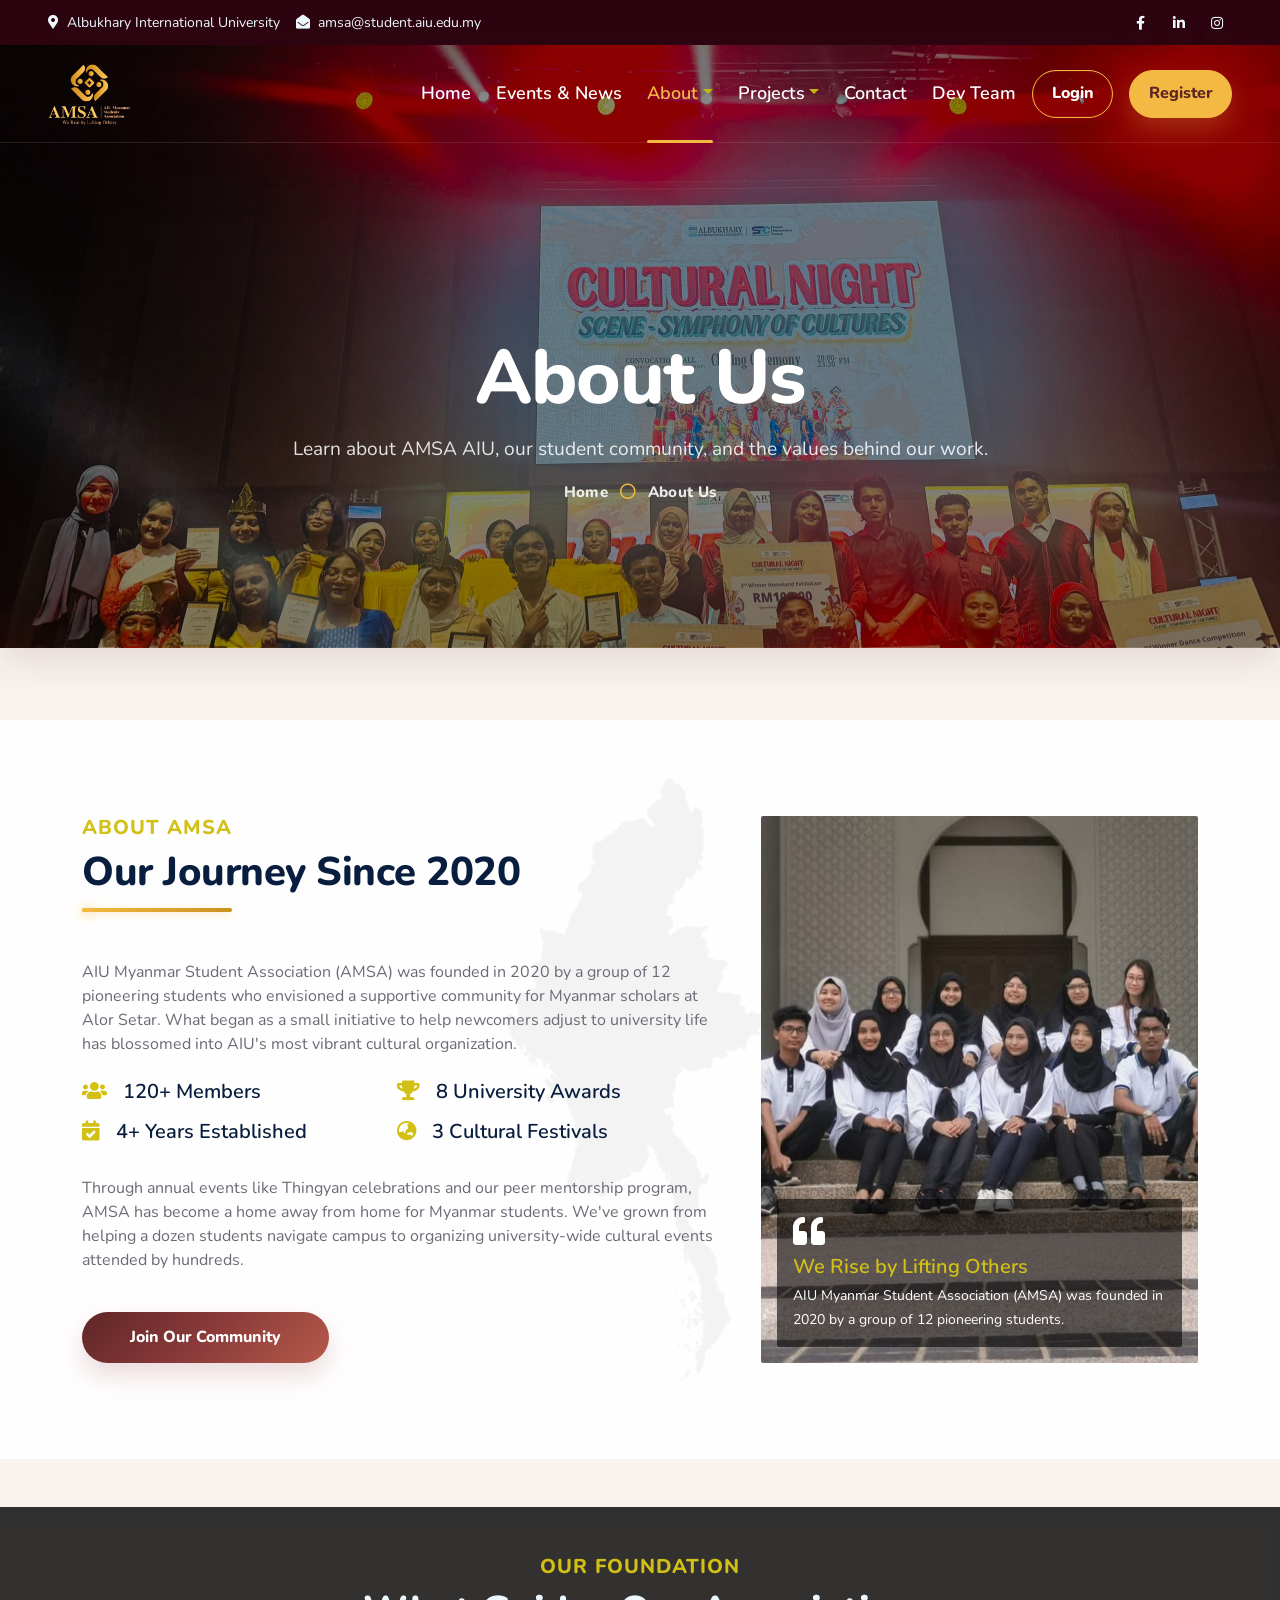
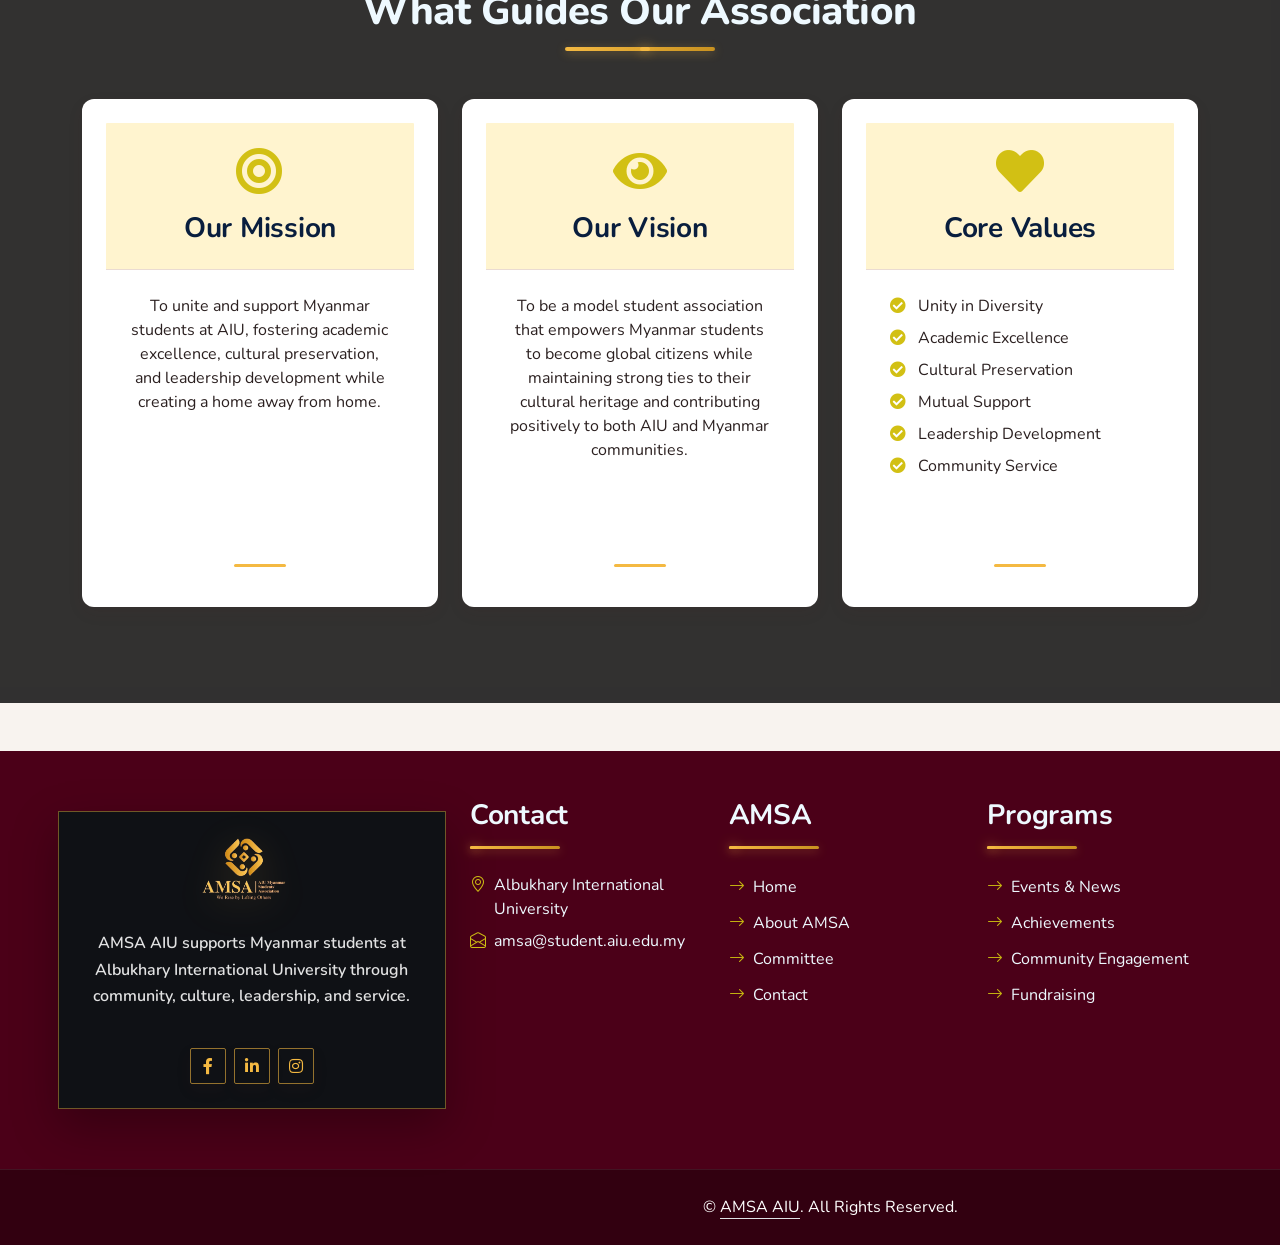
==== commit 58ed7c0e: "Updates" ====
--- a/about.html
+++ b/about.html
@@ -94,7 +94,8 @@
                     <a href="contact.html" class="nav-item nav-link">Contact</a>
                     <a href="devteam.html" class="nav-item nav-link">Dev Team</a>
                 </div>
-                <a href="point/register.php" class="btn btn-primary amsa-btn amsa-btn-primary py-2 px-4 ms-3">Register</a>
+                <a href="point/login.php" class="btn amsa-btn amsa-login-btn py-2 px-4 ms-3">Login</a>
+                <a href="point/register.php" class="btn btn-primary amsa-btn amsa-btn-primary amsa-register-btn py-2 px-4 ms-3">Register</a>
             </div>
         </nav>
 
--- a/css/style.css
+++ b/css/style.css
@@ -2119,6 +2119,12 @@
     .navbar .btn {
         border-radius: var(--amsa-radius-md, 12px);
     }
+
+    .navbar a[href*="point/register.php"].btn,
+    .navbar a[href*="point/register.php"].amsa-btn,
+    a[href*="point/register.php"].amsa-register-btn {
+        width: 100%;
+    }
 }
 
 @media (max-width: 575.98px) {
@@ -2174,12 +2180,57 @@
     }
 }
 
+.navbar a[href*="point/login.php"].btn,
+.navbar a[href*="point/login.php"].amsa-btn,
+a[href*="point/login.php"].amsa-login-btn {
+    align-items: center;
+    background: transparent !important;
+    border: 1px solid var(--amsa-color-gold, var(--secondary)) !important;
+    border-radius: 999px !important;
+    color: #ffffff !important;
+    display: inline-flex;
+    font-weight: 800;
+    justify-content: center;
+    min-height: 48px;
+    padding: 0.65rem 1.15rem !important;
+    text-decoration: none !important;
+    transition: background-color 220ms ease, border-color 220ms ease, color 220ms ease, transform 220ms ease, box-shadow 220ms ease;
+    white-space: nowrap;
+    box-shadow: inset 0 0 0 1px rgba(244, 185, 66, 0.08), 0 12px 26px rgba(43, 32, 32, 0.12) !important;
+}
+
+.navbar a[href*="point/login.php"].btn:hover,
+.navbar a[href*="point/login.php"].amsa-btn:hover,
+a[href*="point/login.php"].amsa-login-btn:hover {
+    background: var(--amsa-color-gold, var(--secondary)) !important;
+    border-color: var(--amsa-color-gold, var(--secondary)) !important;
+    color: var(--amsa-color-primary-dark, var(--primary-dark)) !important;
+    transform: translateY(-1px);
+}
+
+.navbar a[href*="point/login.php"]:visited,
+.navbar a[href*="point/login.php"].btn:visited,
+.navbar a[href*="point/login.php"].amsa-btn:visited,
+a[href*="point/login.php"].amsa-login-btn:visited {
+    color: #ffffff !important;
+}
+
 .navbar a[href*="point/register.php"].btn,
 .navbar a[href*="point/register.php"].amsa-btn,
 a[href*="point/register.php"].amsa-register-btn {
+    align-items: center;
     background: var(--amsa-color-gold, var(--secondary)) !important;
-    border-color: var(--amsa-color-gold, var(--secondary)) !important;
+    border: 1px solid var(--amsa-color-gold, var(--secondary)) !important;
+    border-radius: 999px !important;
     color: var(--amsa-color-primary-dark, var(--primary-dark)) !important;
+    display: inline-flex;
+    font-weight: 800;
+    justify-content: center;
+    min-height: 48px;
+    padding: 0.65rem 1.15rem !important;
+    text-decoration: none !important;
+    transition: background-color 220ms ease, border-color 220ms ease, color 220ms ease, transform 220ms ease, box-shadow 220ms ease;
+    white-space: nowrap;
     box-shadow: 0 12px 26px rgba(244, 185, 66, 0.24) !important;
 }
 
@@ -2189,6 +2240,49 @@
     background: var(--secondary-dark, #c99220) !important;
     border-color: var(--secondary-dark, #c99220) !important;
     color: var(--amsa-color-primary-dark, var(--primary-dark)) !important;
+    transform: translateY(-1px);
+}
+
+.navbar a[href*="point/register.php"]:visited,
+.navbar a[href*="point/register.php"].btn:visited,
+.navbar a[href*="point/register.php"].amsa-btn:visited,
+a[href*="point/register.php"].amsa-register-btn:visited {
+    color: var(--amsa-color-primary-dark, var(--primary-dark)) !important;
+}
+
+.navbar .amsa-btn {
+    border-radius: 999px;
+}
+
+.navbar .amsa-btn:focus-visible {
+    box-shadow: 0 0 0 0.2rem rgba(244, 185, 66, 0.24);
+}
+
+@media (max-width: 991.98px) {
+    .navbar a[href*="point/login.php"].btn,
+    .navbar a[href*="point/login.php"].amsa-btn,
+    a[href*="point/login.php"].amsa-login-btn {
+        background: transparent !important;
+        border: 1.5px solid var(--amsa-color-gold, var(--secondary)) !important;
+        color: #5f2626 !important;
+        box-shadow: none !important;
+        width: 100%;
+    }
+
+    .navbar a[href*="point/login.php"].btn:hover,
+    .navbar a[href*="point/login.php"].amsa-btn:hover,
+    a[href*="point/login.php"].amsa-login-btn:hover {
+        background: var(--amsa-color-gold, var(--secondary)) !important;
+        border-color: var(--amsa-color-gold, var(--secondary)) !important;
+        color: #2c0410 !important;
+    }
+
+    .navbar a[href*="point/login.php"]:visited,
+    .navbar a[href*="point/login.php"].btn:visited,
+    .navbar a[href*="point/login.php"].amsa-btn:visited,
+    a[href*="point/login.php"].amsa-login-btn:visited {
+        color: #5f2626 !important;
+    }
 }
 
 .bg-header.amsa-page-header,
